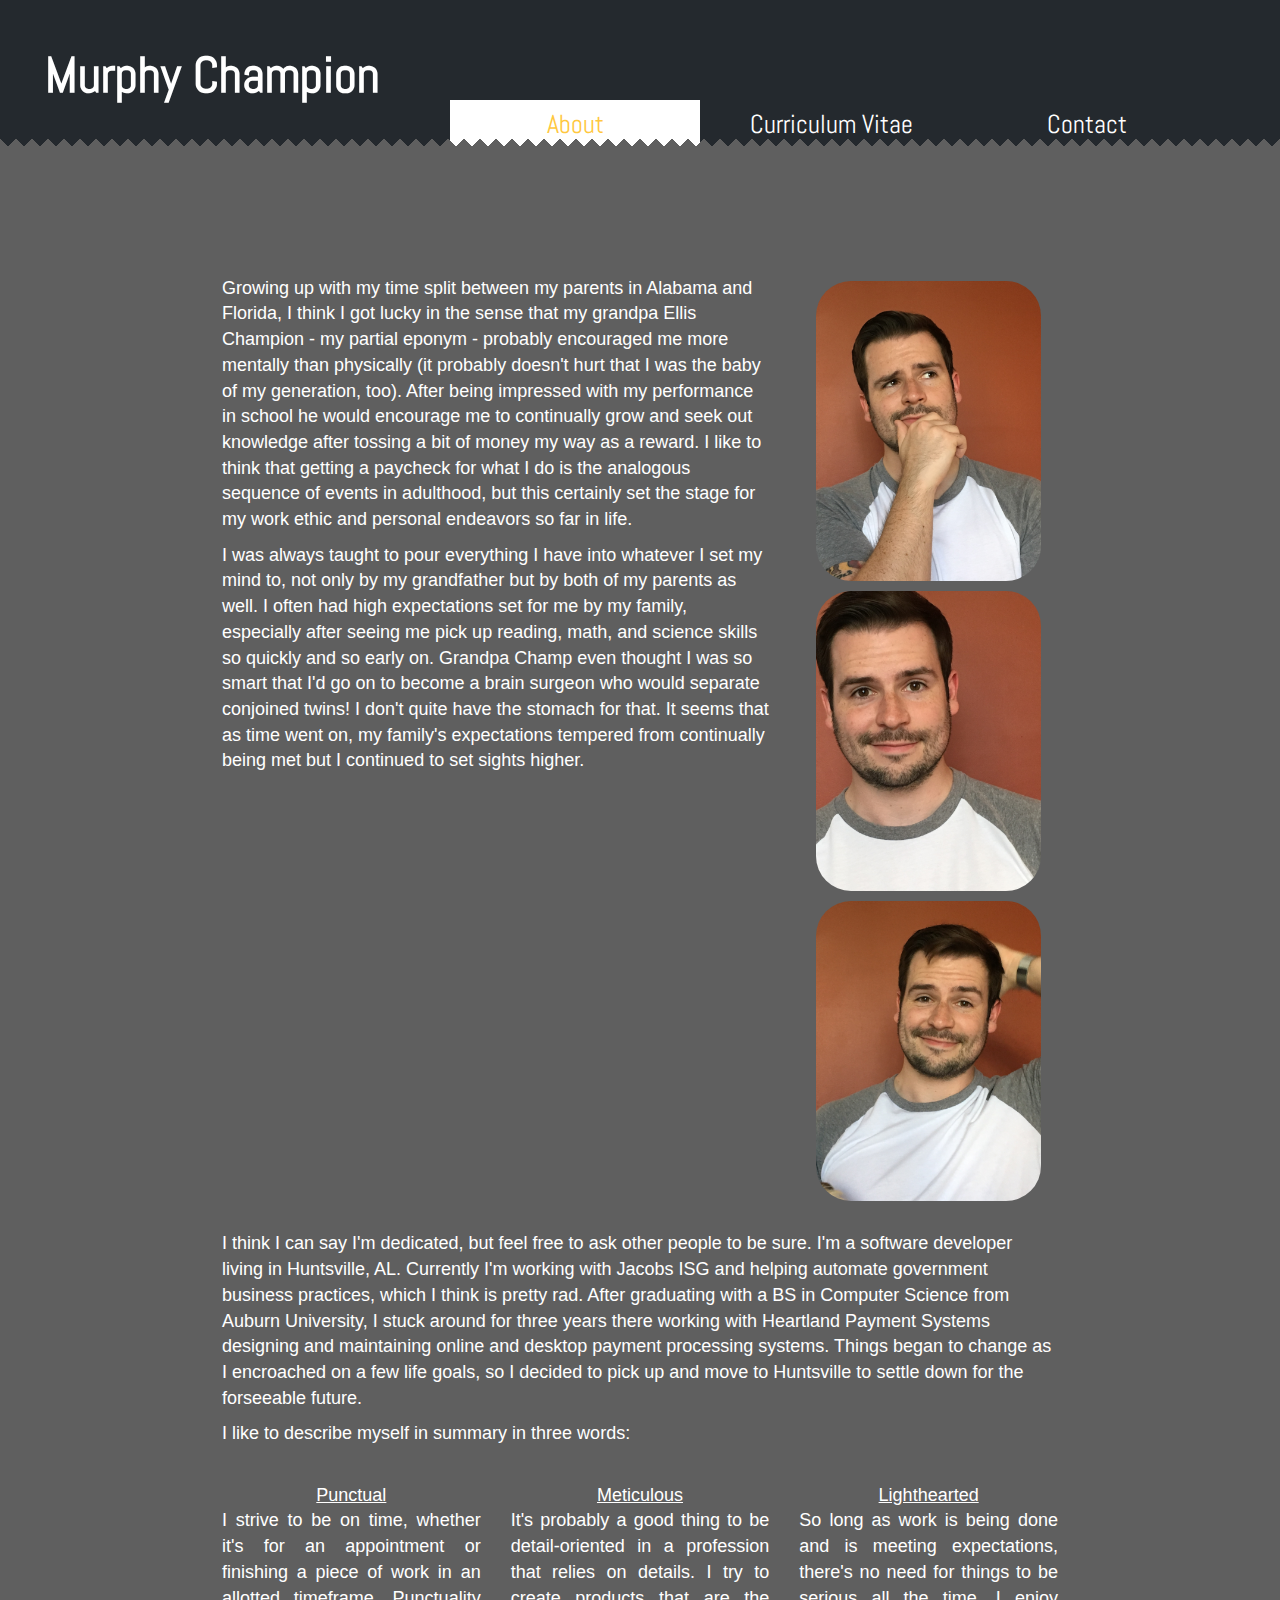
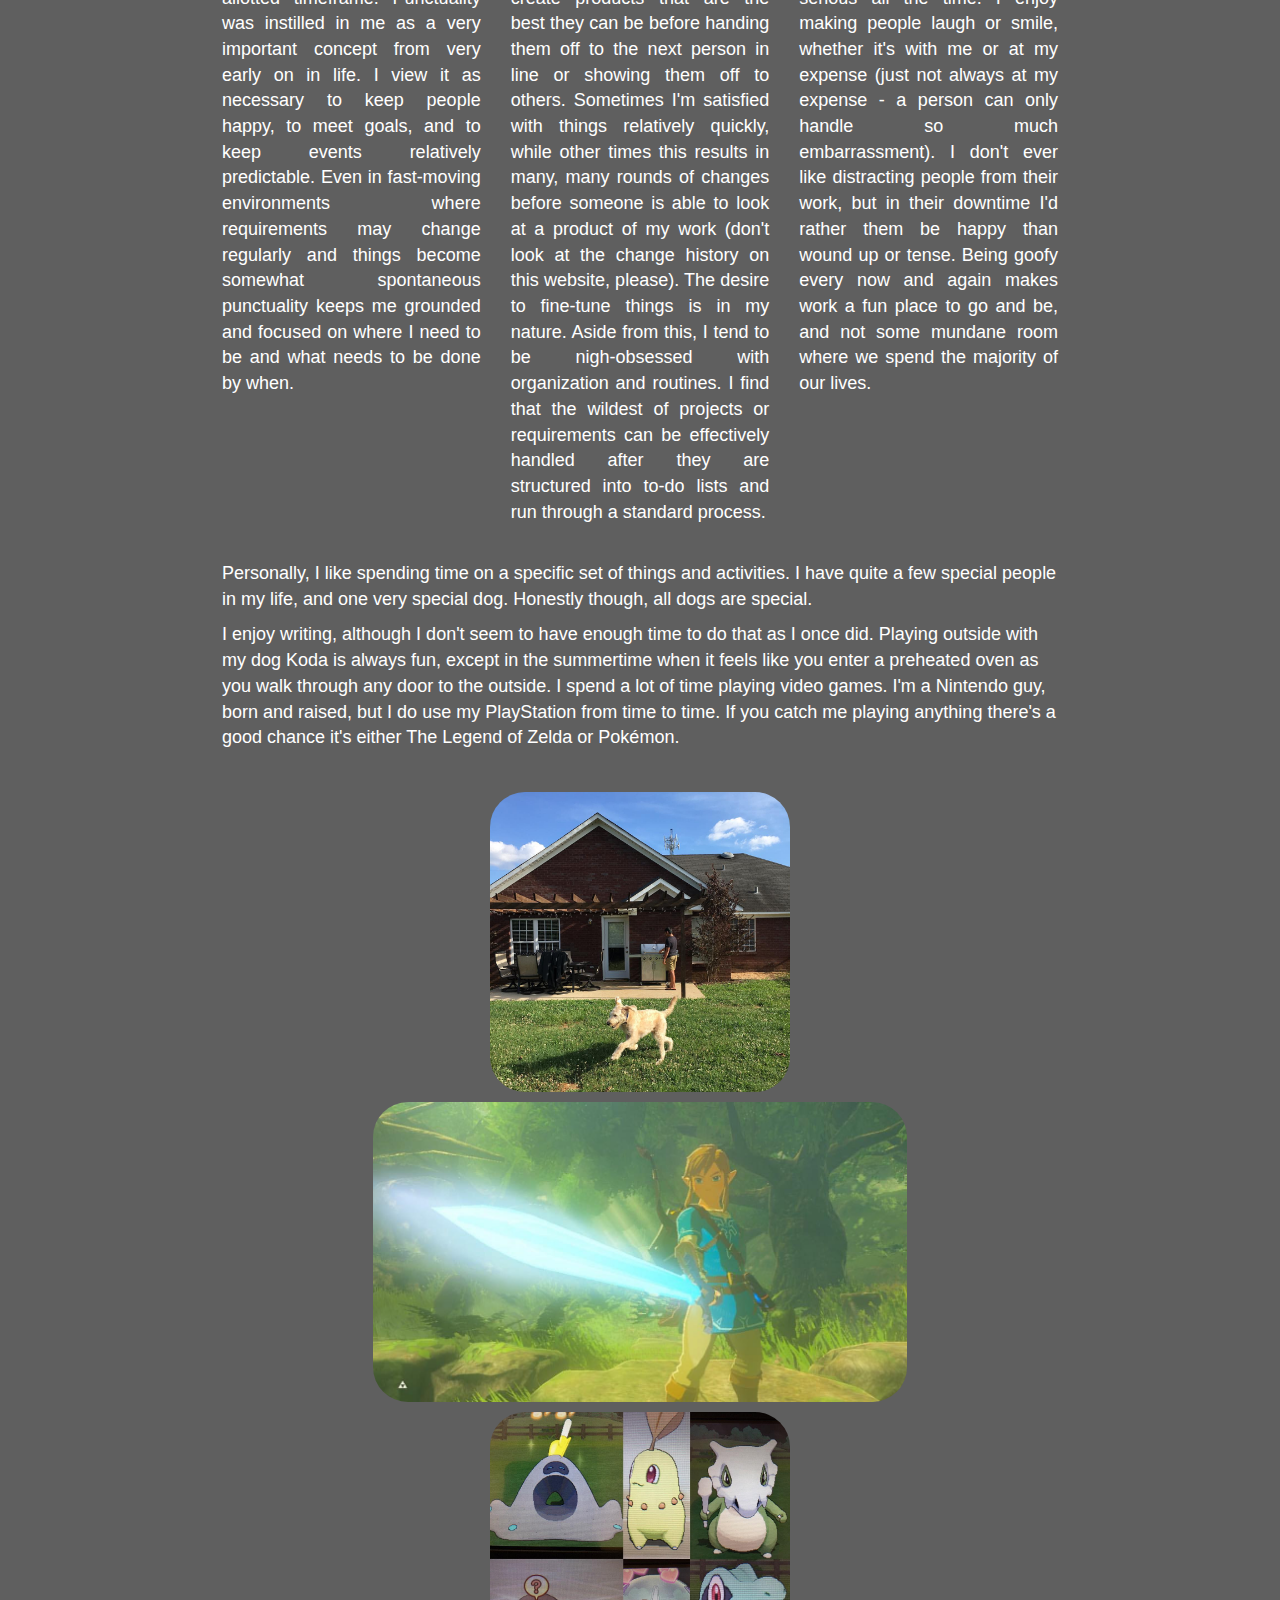
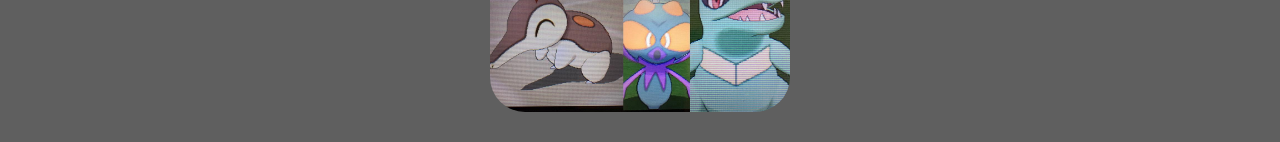
==== about.html @ 8316dc54 "Update about.html" ====
<!DOCTYPE HTML>
<html lang="en">
    <head>
        <title>About - Murphy Champion</title>
        <meta charset="utf-8">
        <meta name="viewport" content="width=device-width, initial-scale=1">
                
        <link rel="stylesheet" type="text/css" href="css/bootstrap.min.css" />
        <link href="https://fonts.googleapis.com/css?family=Abel" rel="stylesheet">
        <link rel="stylesheet" type="text/css" href="css/site.css" />
        <link rel="stylesheet" type="text/css" href="css/about.css" />
        
        <script src="scripts/external/jquery-3.2.1.min.js"></script>
        <script src="scripts/external/bootstrap.min.js"></script>
        <script src="scripts/site.js"></script>
        <script src="scripts/about.js"></script>
    </head>
    <body>        
        <div class="container-fluid">                        
            <header>                                
                <label class="name">Murphy Champion</label>                
                <div class="navMenu" id="navMenu">
                    <div id="about" class="tab">About</div>
                    <div id="cv" class="tab">Curriculum Vitae</div>
                    <div id="contact" class="tab">Contact</div>
                    <div class="icon tab" onclick="toggleNavMenu()">&#9776;</div>
                </div>                
            </header>
            <main>
                <content>
                    <div class="row">
                        <div class="col-md-8">
                            <p>Growing up with my time split between my parents in Alabama and Florida, I think I got lucky in the sense
                                that my grandpa Ellis Champion - my partial eponym - probably encouraged me more mentally than physically
                                (it probably doesn't hurt that I was the baby of my generation, too). After being impressed with my performance in school
                                he would encourage me to continually grow and seek out knowledge after tossing a bit of money my way as a reward. I like to think that getting a paycheck for what I do is the analogous sequence of events in adulthood, but this 
                                certainly set the stage for my work ethic and personal endeavors so far in life.</p>
                            
                            <p>I was always taught to pour everything I have into whatever I set my mind to, not only by my grandfather but
                                by both of my parents as well. I often had high expectations set for me by my family, especially after seeing
                                me pick up reading, math, and science skills so quickly and so early on. Grandpa Champ even thought I was so smart
                                that I'd go on to become a brain surgeon who would separate conjoined twins! I don't quite have the stomach for that.
                                It seems that as time went on, my family's expectations tempered from continually being met but I continued to set
                                sights higher.</p>
                        </div>
                        <div class="col-md-4" style="text-align:center;">                            
                            <img class="img" src="images/thoughtful.JPG">
                            <img class="img" src="images/self.JPG">
                            <img class="img" src="images/weird.JPG">
                        </div>
                    </div>
                    <br/>
                    <div class="row">                        
                        <div class="col-md-12">
                            <p>I think I can say I'm dedicated, but feel free to ask other people to be sure.
                                I'm a software developer living in Huntsville, AL. Currently I'm working with Jacobs ISG and helping
                                automate government business practices, which I think is pretty rad. After graduating with a BS in Computer Science
                                from Auburn University, I stuck around for three years there working with Heartland Payment Systems designing
                                and maintaining online and desktop payment processing systems. Things began to change as I encroached
                                on a few life goals, so I decided to pick up and move to Huntsville to settle down for the forseeable future.</p>
                        </div>                        
                        <br/>
                        <div class="col-md-12">
                            <p>I like to describe myself in summary in three words:</p>
                        </div>
                    </div>   
                    </br>
                    <div class="row centerRow">
                        <div class="col-md-4">
                            <u>Punctual</u>
                            <br/>
                            <p>I strive to be on time, whether it's for an appointment or finishing a piece of work in an allotted timeframe.
                                Punctuality was instilled in me as a very important concept from very early on in life. I view it as necessary 
                                to keep people happy, to meet goals, and to keep events relatively predictable. Even in fast-moving environments
                                where requirements may change regularly and things become somewhat spontaneous punctuality keeps me grounded and
                                focused on where I need to be and what needs to be done by when.</p>
                        </div>
                        <div class="col-md-4">
                            <u>Meticulous</u>
                            <br/>
                            <p>It's probably a good thing to be detail-oriented in a profession that relies on details. I try to create products
                                that are the best they can be before handing them off to the next person in line or showing them off to others. 
                                Sometimes I'm satisfied with things relatively quickly, while other times this results in many, many rounds of changes
                                before someone is able to look at a product of my work (don't look at the change history on this website, please). 
                                The desire to fine-tune things is in my nature. Aside from this, I tend to be nigh-obsessed with organization and routines.
                                I find that the wildest of projects or requirements can be effectively handled after they are structured into to-do lists
                                and run through a standard process.
                        </div>
                        <div class="col-md-4">
                            <u>Lighthearted</u>
                            <br/>
                            <p>So long as work is being done and is meeting expectations, there's no need for things to be serious all the time. I enjoy
                                making people laugh or smile, whether it's with me or at my expense (just not always at my expense - a person can only
                                handle so much embarrassment). I don't ever like distracting people from their work, but in their downtime I'd rather them
                                be happy than wound up or tense. Being goofy every now and again makes work a fun place to go and be, and not some mundane
                                room where we spend the majority of our lives.</p>
                        </div>
                    </div>
                    <br/>
                    <div class="row">
                        <div class="col-md-12">
                            <p>Personally, I like spending time on a specific set of things and activities. I have quite a few special people in
                                my life, and one very special dog. Honestly though, all dogs are special.</p>
                            <p>I enjoy writing, although I don't seem to have enough time to do that as I once did. Playing outside with my dog
                                Koda is always fun, except in the summertime when it feels like you enter a preheated oven as you walk through any
                                door to the outside. I spend a lot of time playing video games. I'm a Nintendo guy, born and raised, but I do use 
                                my PlayStation from time to time. If you catch me playing anything there's a good chance it's either The Legend of Zelda
                                or Pokémon.</p>
                        </div>
                    </div>
                    <br/>
                    <div class="row centerRow">
                        <div class="col-md-12">                            
                            <img class="img" src="images/home.jpg">
                            <img class="img" src="images/zelda.jpg">
                            <img class="img" src="images/pokemon.jpg">
                        </div>
                    </div>  
                </content>
            </main>
        </div>
    </body>
</html>
---- css/site.css ----
body {
    background-color: #5f5f5f !important;
    color: white !important;
    height: 100%;
    width: 100%;
}

.container {
    margin: none;
}

content { 
    margin: 0px 150px;
}

header {
    background-color: #24292e;
    color: white;
    font-family: 'Abel', sans-serif;
    height: 150px;
    left: 0;
    overflow: hidden;
    position: fixed;
    top: 0;
    width: 100%;
    z-index: 999;
    
    -webkit-transition: height 0.3s;
    -mox-transition: height 0.3s;
    -ms-transition: height 0.3s;
    -o-transition: height 0.3s;
    transition: height 0.3s;
}

header:after {
    background: linear-gradient(-45deg, #5f5f5f 8px, transparent 0), linear-gradient(45deg, #5f5f5f 8px, transparent 0);
    background-position: left-bottom;
    background-repeat: repeat-x;
    background-size: 16px 16px;
    bottom: 0px;
    content: " ";
    display: block;
    height: 16px;   
    left: 0px;
    position: absolute;
    width: 100%;
}

.headerContainer {
    width: 100%;   
}

header .name {    
    float: left;
    font-size: 50px;
    height: 100px;
    line-height: 100px;
    padding-left: 45px;
    padding-top: 25px;
    
    -webkit-transition: all 0.3s;
    -mox-transition: all 0.3s;
    -ms-transition: all 0.3s;
    -o-transition: all 0.3s;
    transition: all 0.3;
}

main {
    font-size: 18px;
    padding-top: 250px;
    width: 100%;
}

.name:hover {
    cursor: pointer;
}

.navMenu .tab.active {
    background-color: white;
    color: #ffc83f;
}

.navMenu {
    color: #ffffff;
    font-size: 26px;
    left: 450px;
    position: absolute;
    top: 100px;
    
    -webkit-transition: all 0.3s;
    -mox-transition: all 0.3s;
    -ms-transition: all 0.3s;
    -o-transition: all 0.3s;
    transition: all 0.3;
}

.navMenu .tab {
    color: #ffffff;
    display: inline-block;
    line-height: 50px;
    text-align: center;
    width: 250px;   
}

.navMenu .tab:hover {
    background-color: #ffc83f; 
    color: #ffffff;
    cursor: pointer;   
}

.navMenu .icon {
    color: #046DDA;
    display: none;
}

/* #region SMALLER STYLES */
/* styles applied to elements when the user scrolls past a certain point to shrink the header */
header.smaller {
    height: 100px;
}

header.smaller .name {
    font-size: 36px;
    height: 60px;
    line-height: 60px;
    padding-top: 15px;
}

header.smaller .navMenu {
    font-size: 16px;
    top: 50px;
}

/* #endregion SMALLER STYLES */

/* #region MEDIA QUERIES */
@media screen and (max-width: 1235px) {
    header {
        height: 105px;
        text-align: center;
    }
    
    header.responsive {
        height: 205px;
    }
    
    header .name {
        float: none;
        font-size: 26px;
        height: 50px;
        line-height: 50px;
        padding: 0;
    }
    
    main {
        font-size: 14px;
        padding-top: 100px;
    }
    
    .navMenu {        
        font-size: 16px;
        height: 50px;
        left: 0;     
        line-height: 50px;
        position: relative;
        top: 0;
        width: 100%;

        -webkit-transition: all 0.3s;
        -mox-transition: all 0.3s;
        -ms-transition: all 0.3s;
        -o-transition: all 0.3s;
        transition: all 0.3;
    }  
    
    .navMenu .tab:not(:first-child) {
        display: none;        
    }
    
    .navMenu .tab:not(.icon) {
        width: 100%;
    }
    
    .navMenu .icon {
        display: block !important;
        float: right;
        position: absolute;
        right: 0;
        top: 0;
        width: 50px;
    }
    
    /* #region MEDIA QUERIES SMALLER STYLES */    
    header.smaller {
        height: 105px;
    }
    
    header.smaller .name {
        float: none;
        font-size: 26px;
        height: 50px;
        line-height: 50px;
        padding: 0;
    }

    header.smaller .navMenu {
        font-size: 16px;
        height: 50px;
        left: 0;     
        line-height: 50px;
        position: relative;
        top: 0;
        width: 100%;
    }
    /* #endregion MEDIA QUERIES SMALLER STYLES */
}
/* #endregion MEDIA QUERIES */
---- css/about.css ----
.centerRow {
    text-align: center;   
}

.centerRow p {
    text-align: justify;   
}

.img {
    border-radius: 35px;
    height: 300px;
    margin: 5px;
}

.row {
    margin: 0 15vw;
}

.selfieRow {
    margin: 0;    
}

@media only screen 
    and (min-device-width: 375px)
    and (max-device-width: 667px)
    and (-webkit-min-device-pixel-ratio: 2),
@media only screen 
  and (min-device-width: 320px) 
  and (max-device-width: 568px)
  and (-webkit-min-device-pixel-ratio: 2),
@media only screen 
  and (min-device-width: 414px) 
  and (max-device-width: 736px) 
  and (-webkit-min-device-pixel-ratio: 3),
@media screen 
  and (device-width: 360px) 
  and (device-height: 640px) 
  and (-webkit-device-pixel-ratio: 3),
@media screen 
  and (device-width: 360px) 
  and (device-height: 640px) 
  and (-webkit-device-pixel-ratio: 3) {
 
  .img {
      border-radius: 15px;
      height: 90px;
      margin: 5px;
  }
      
  .row {
      margin: 0 5vw;
  }
}
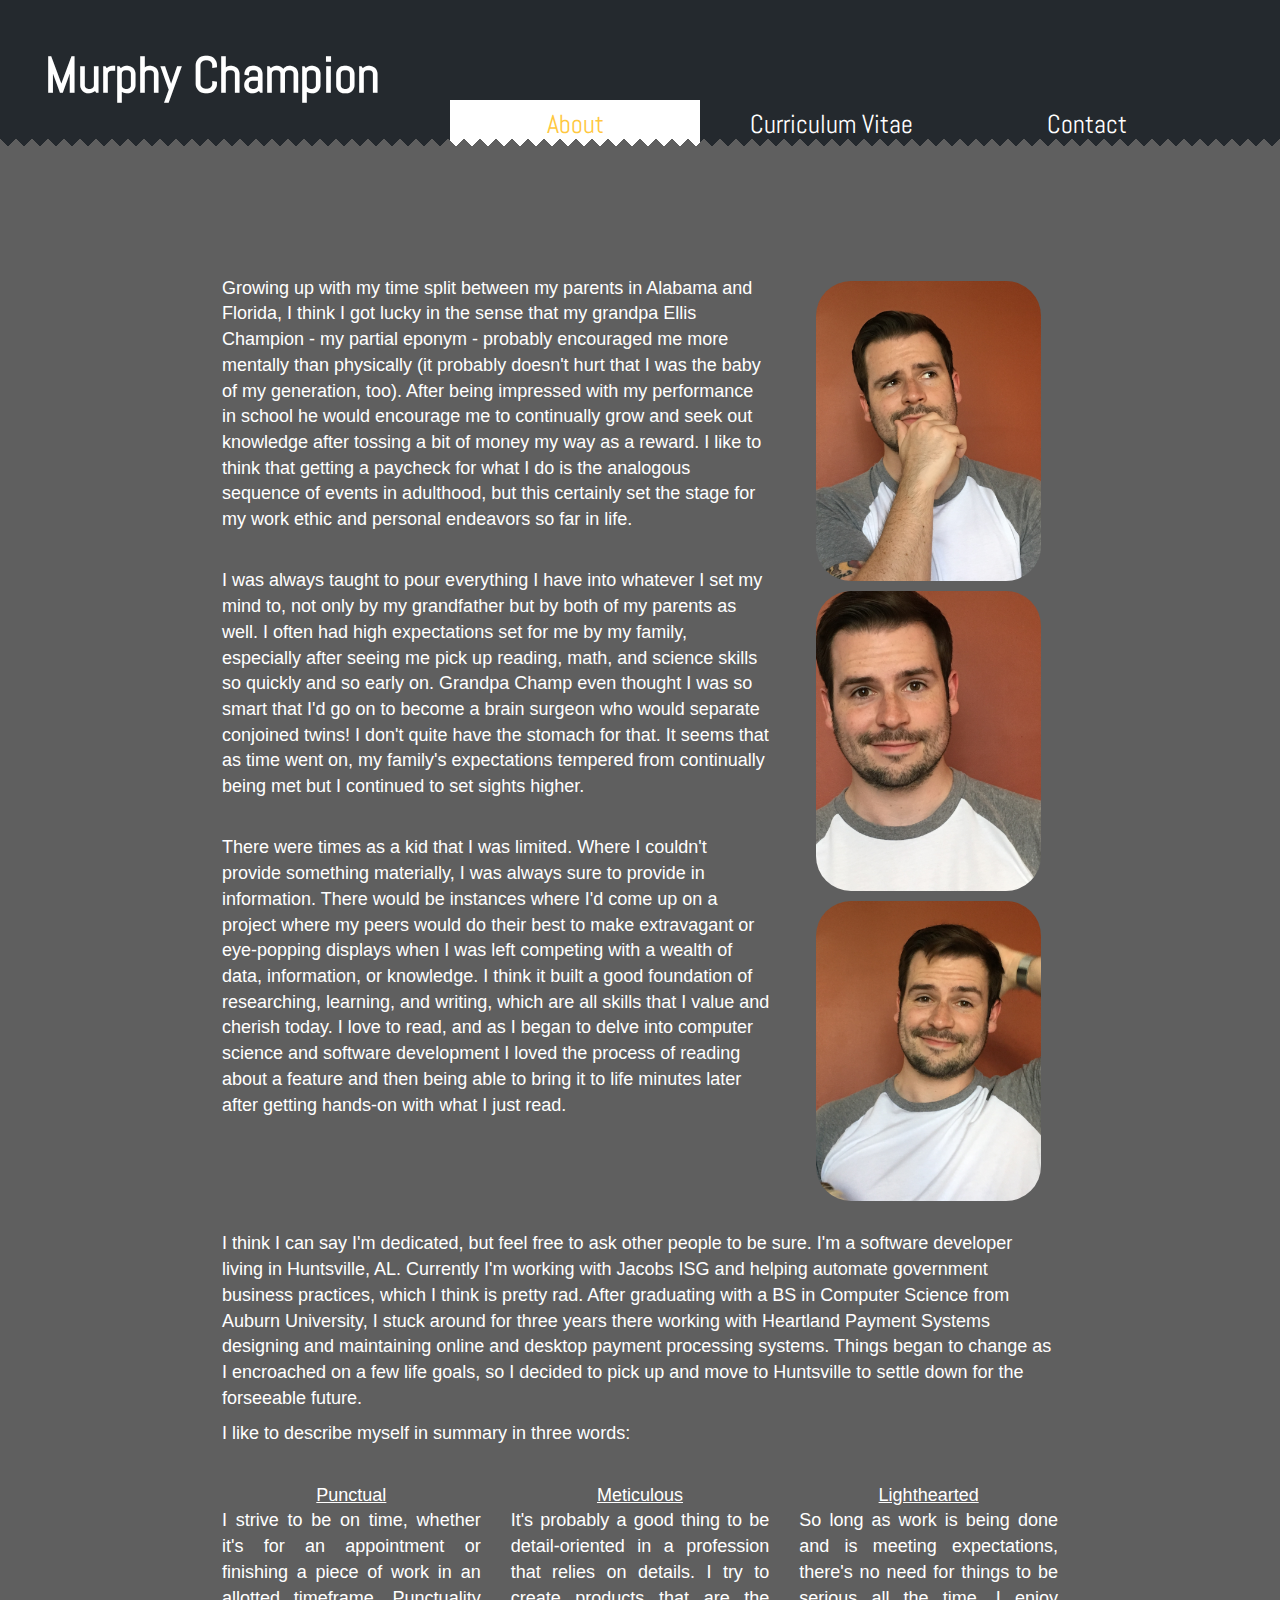
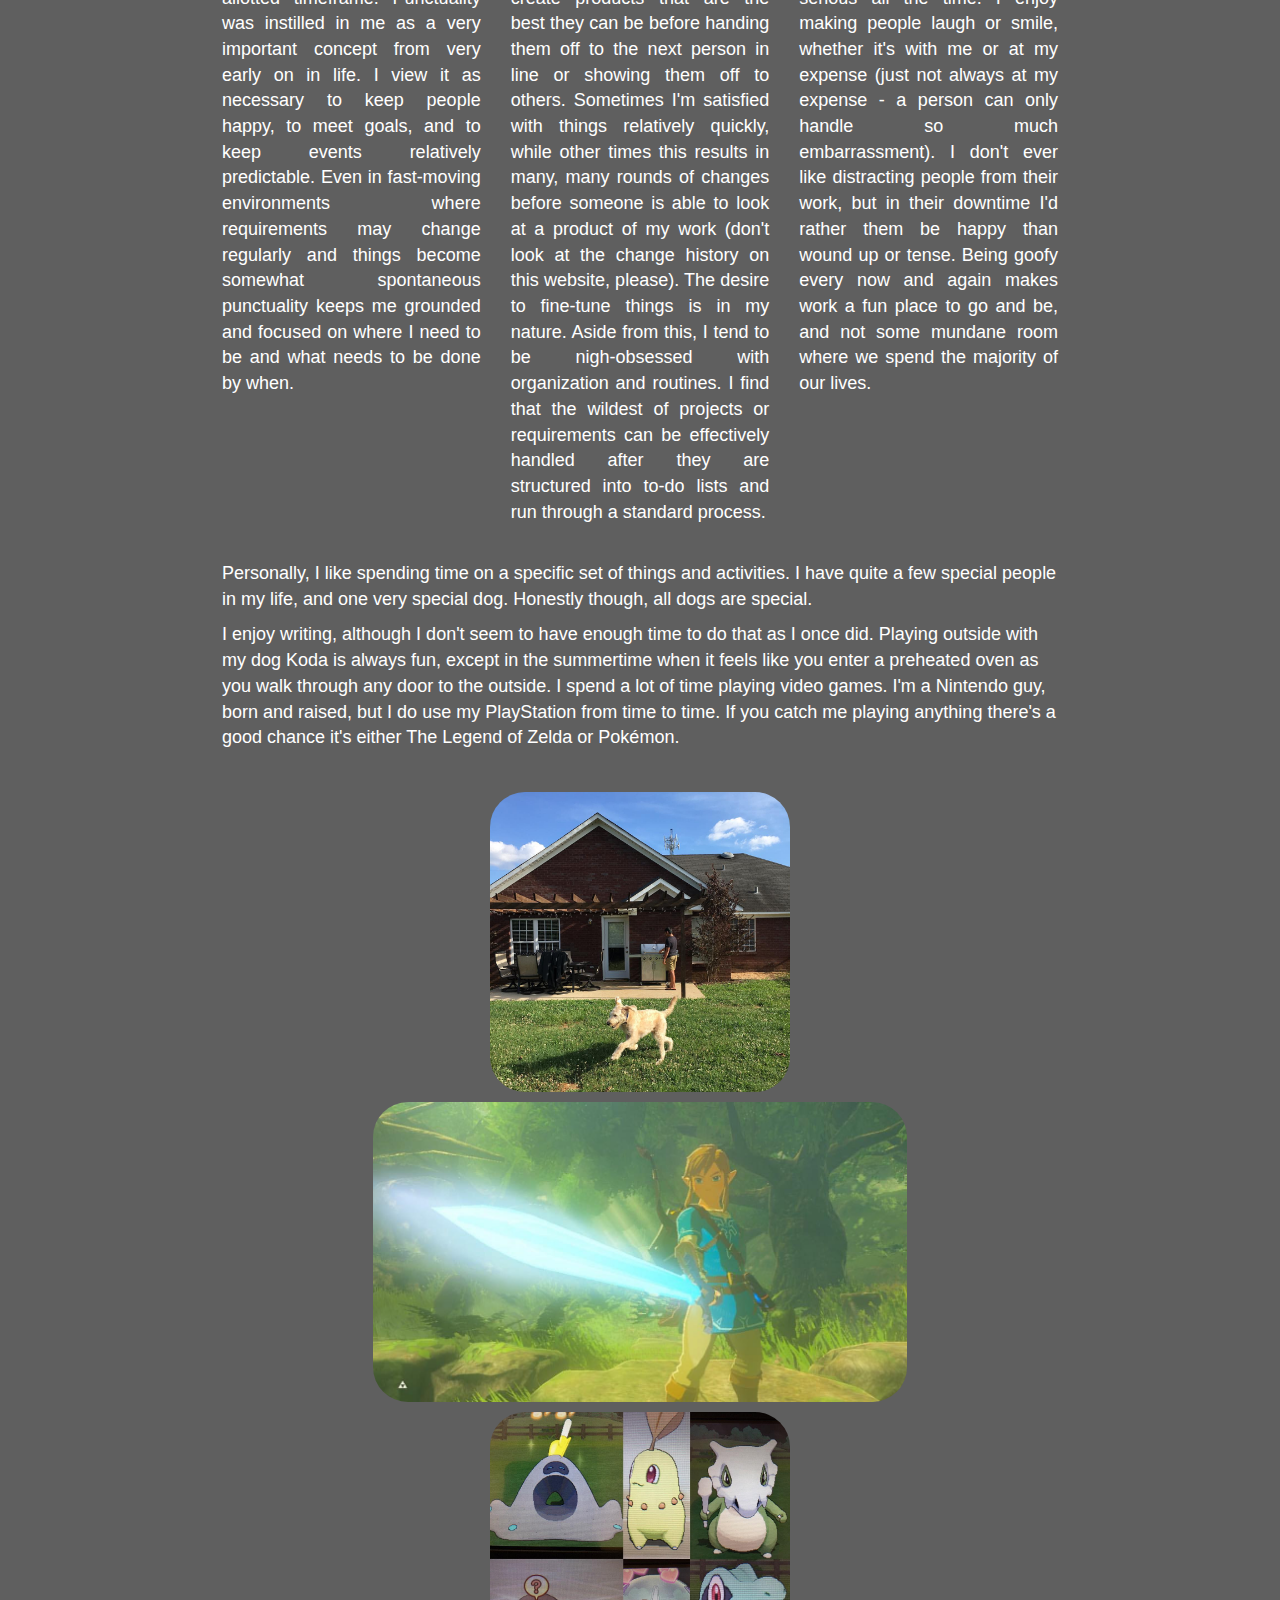
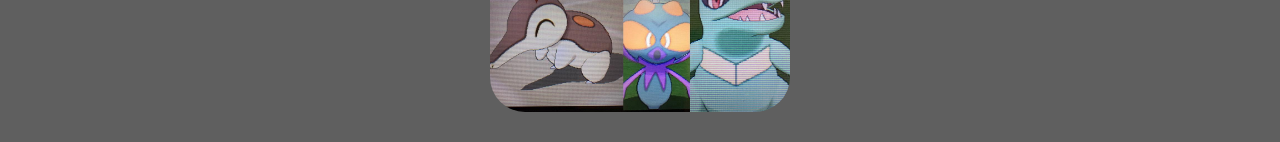
==== commit ea2a52fb: "Update about.html" ====
--- a/about.html
+++ b/about.html
@@ -35,13 +35,20 @@
                                 (it probably doesn't hurt that I was the baby of my generation, too). After being impressed with my performance in school
                                 he would encourage me to continually grow and seek out knowledge after tossing a bit of money my way as a reward. I like to think that getting a paycheck for what I do is the analogous sequence of events in adulthood, but this 
                                 certainly set the stage for my work ethic and personal endeavors so far in life.</p>
-                            
+                            <br/>
                             <p>I was always taught to pour everything I have into whatever I set my mind to, not only by my grandfather but
                                 by both of my parents as well. I often had high expectations set for me by my family, especially after seeing
                                 me pick up reading, math, and science skills so quickly and so early on. Grandpa Champ even thought I was so smart
                                 that I'd go on to become a brain surgeon who would separate conjoined twins! I don't quite have the stomach for that.
                                 It seems that as time went on, my family's expectations tempered from continually being met but I continued to set
                                 sights higher.</p>
+                            <br/>
+                            <p>There were times as a kid that I was limited. Where I couldn't provide something materially, I was always sure to 
+                                provide in information. There would be instances where I'd come up on a project where my peers would do their best
+                                to make extravagant or eye-popping displays when I was left competing with a wealth of data, information, or knowledge.
+                                I think it built a good foundation of researching, learning, and writing, which are all skills that I value and cherish today.
+                                I love to read, and as I began to delve into computer science and software development I loved the process of reading about a
+                                feature and then being able to bring it to life minutes later after getting hands-on with what I just read.</p>
                         </div>
                         <div class="col-md-4" style="text-align:center;">                            
                             <img class="img" src="images/thoughtful.JPG">
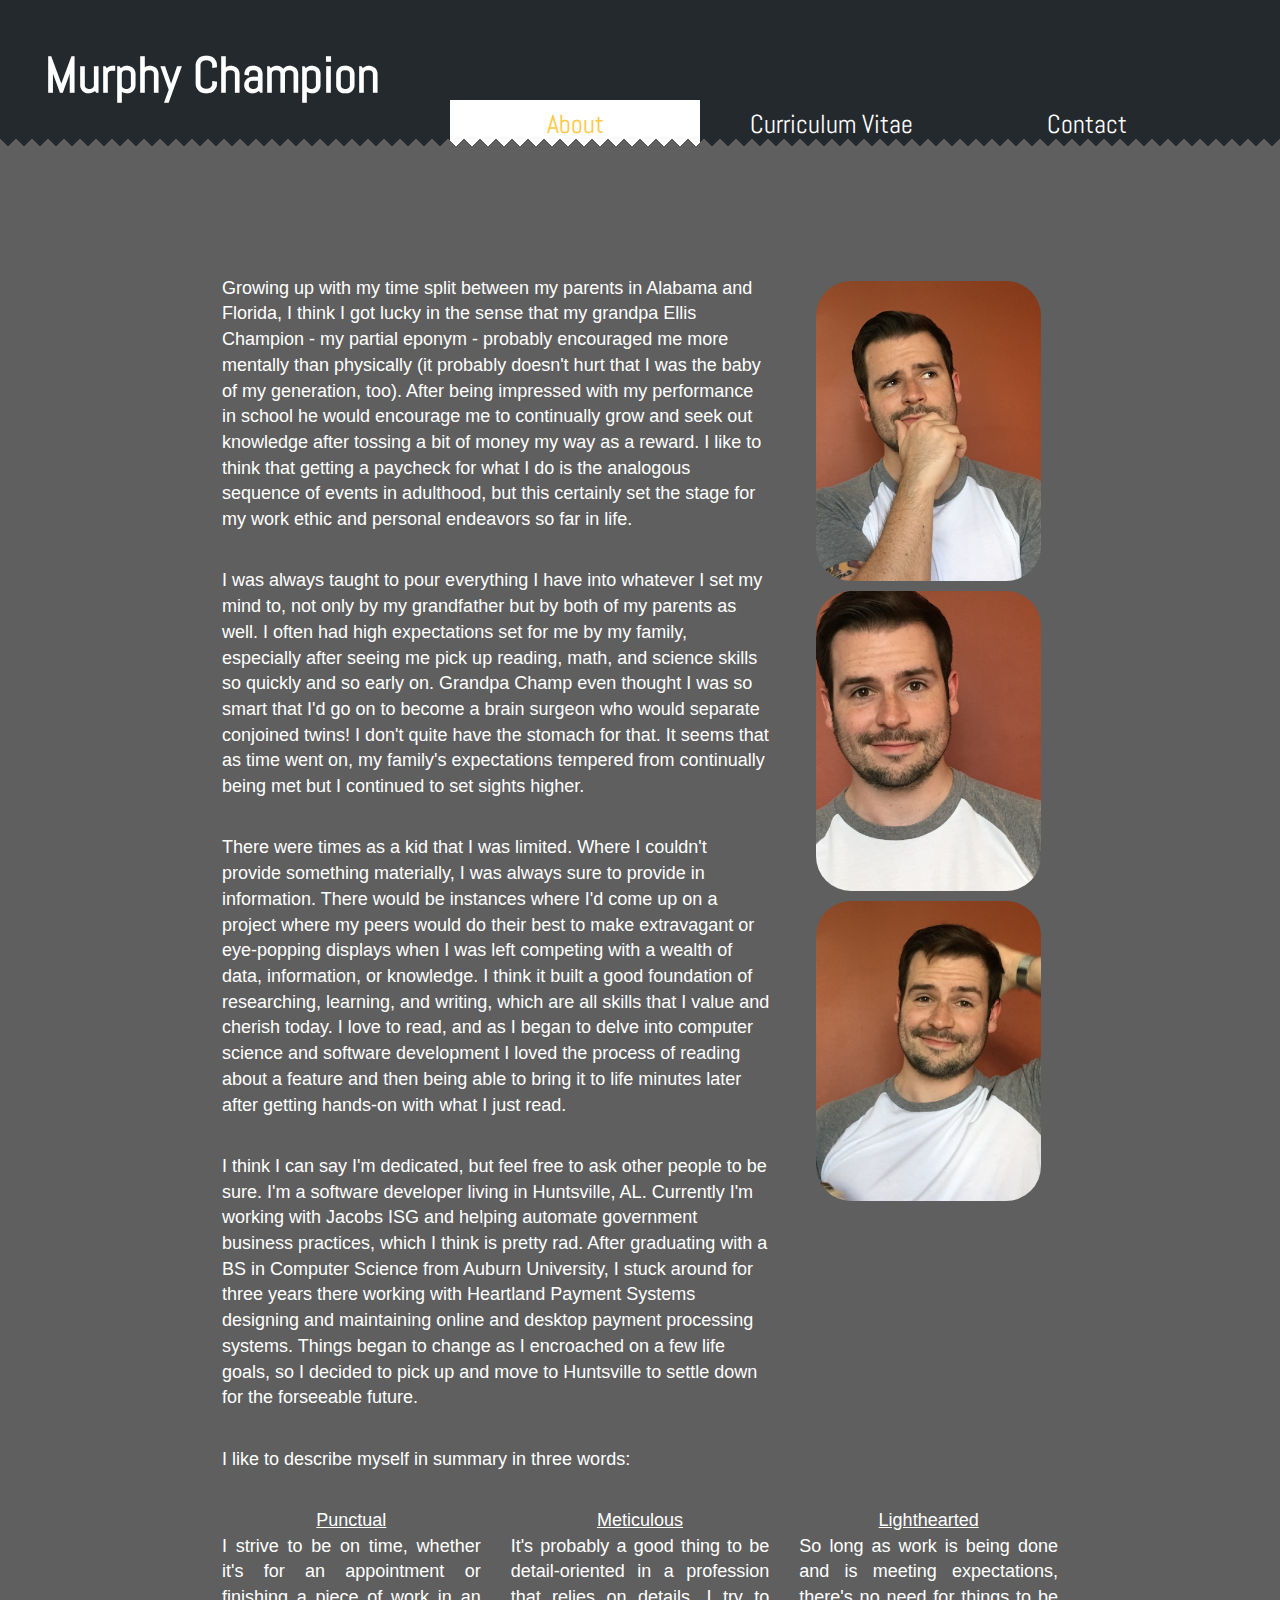
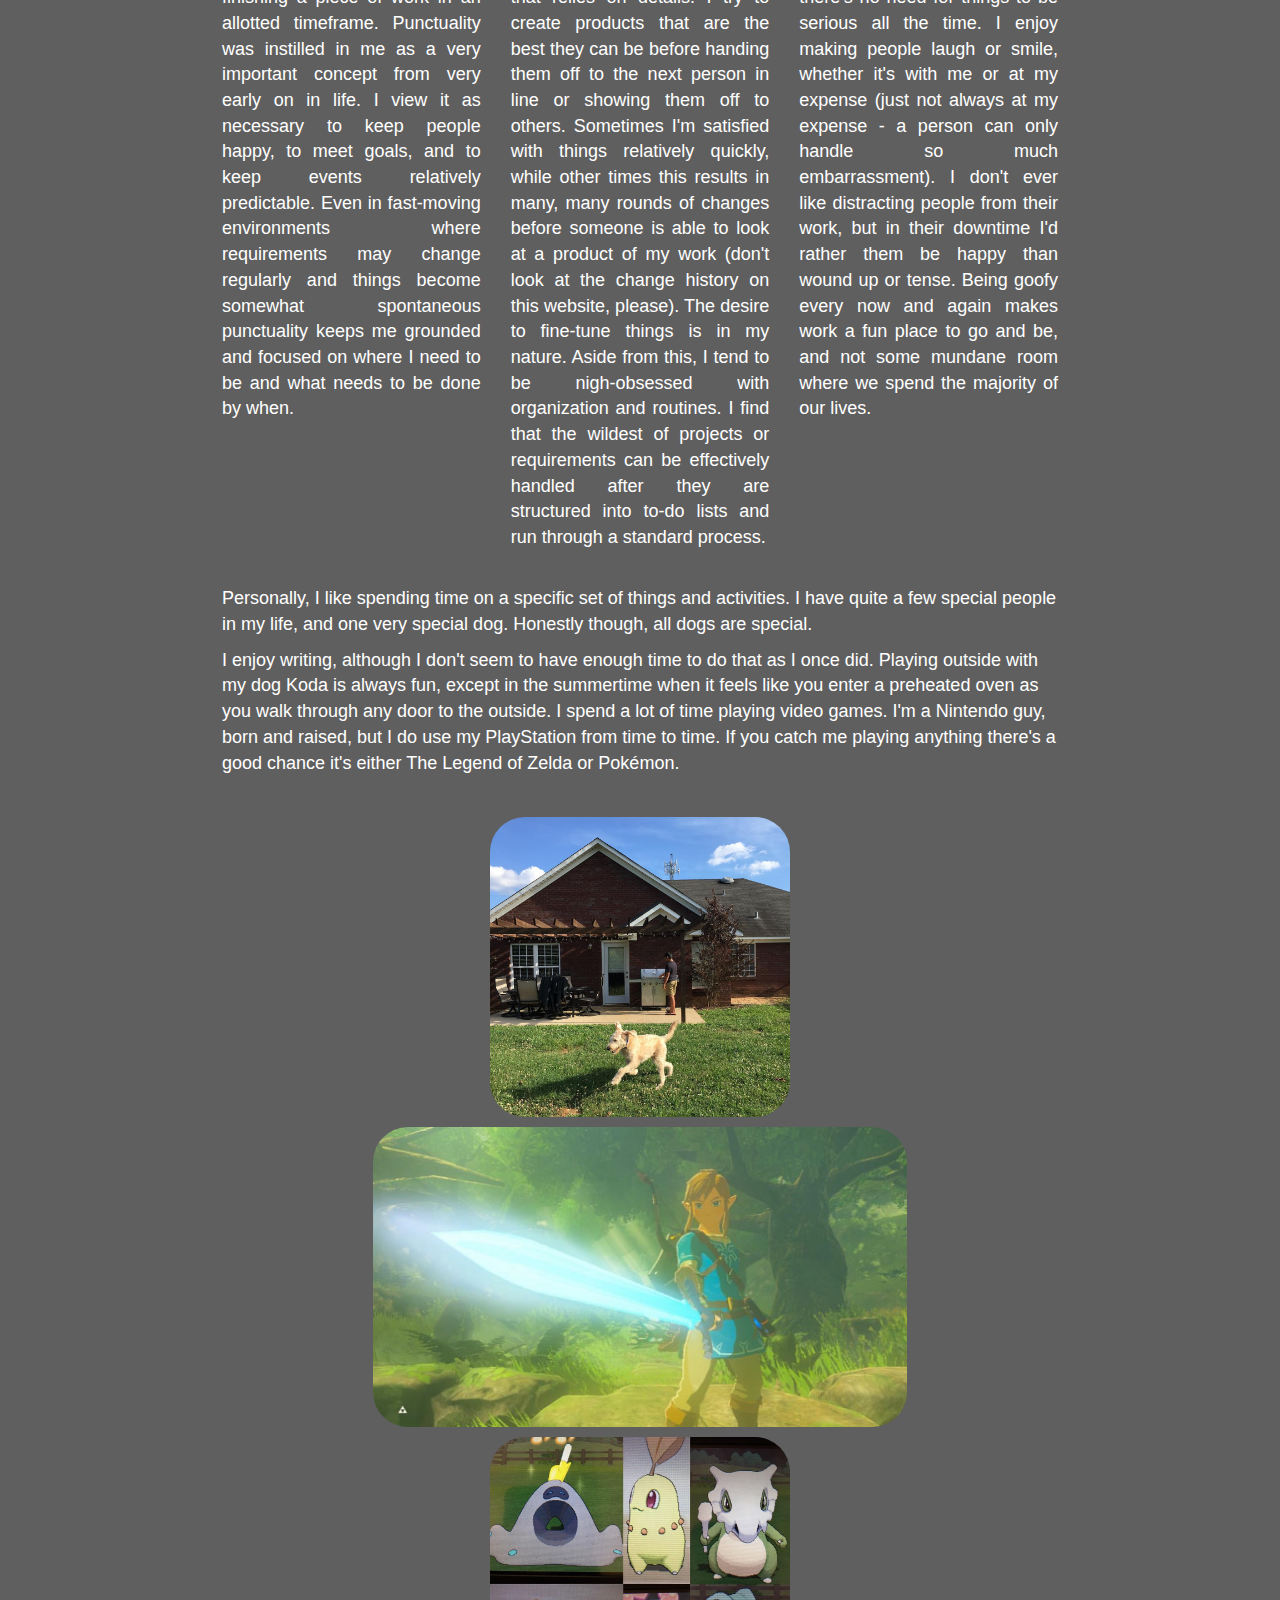
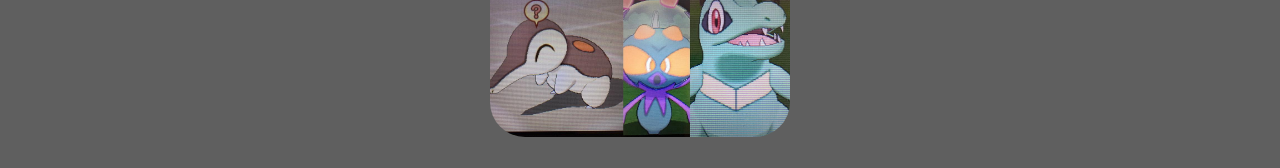
==== commit f5c91e27: "Update about.html" ====
--- a/about.html
+++ b/about.html
@@ -49,6 +49,13 @@
                                 I think it built a good foundation of researching, learning, and writing, which are all skills that I value and cherish today.
                                 I love to read, and as I began to delve into computer science and software development I loved the process of reading about a
                                 feature and then being able to bring it to life minutes later after getting hands-on with what I just read.</p>
+                            <br/>
+                            <p>I think I can say I'm dedicated, but feel free to ask other people to be sure.
+                                I'm a software developer living in Huntsville, AL. Currently I'm working with Jacobs ISG and helping
+                                automate government business practices, which I think is pretty rad. After graduating with a BS in Computer Science
+                                from Auburn University, I stuck around for three years there working with Heartland Payment Systems designing
+                                and maintaining online and desktop payment processing systems. Things began to change as I encroached
+                                on a few life goals, so I decided to pick up and move to Huntsville to settle down for the forseeable future.</p>
                         </div>
                         <div class="col-md-4" style="text-align:center;">                            
                             <img class="img" src="images/thoughtful.JPG">
@@ -57,16 +64,7 @@
                         </div>
                     </div>
                     <br/>
-                    <div class="row">                        
-                        <div class="col-md-12">
-                            <p>I think I can say I'm dedicated, but feel free to ask other people to be sure.
-                                I'm a software developer living in Huntsville, AL. Currently I'm working with Jacobs ISG and helping
-                                automate government business practices, which I think is pretty rad. After graduating with a BS in Computer Science
-                                from Auburn University, I stuck around for three years there working with Heartland Payment Systems designing
-                                and maintaining online and desktop payment processing systems. Things began to change as I encroached
-                                on a few life goals, so I decided to pick up and move to Huntsville to settle down for the forseeable future.</p>
-                        </div>                        
-                        <br/>
+                    <div class="row">                                                
                         <div class="col-md-12">
                             <p>I like to describe myself in summary in three words:</p>
                         </div>
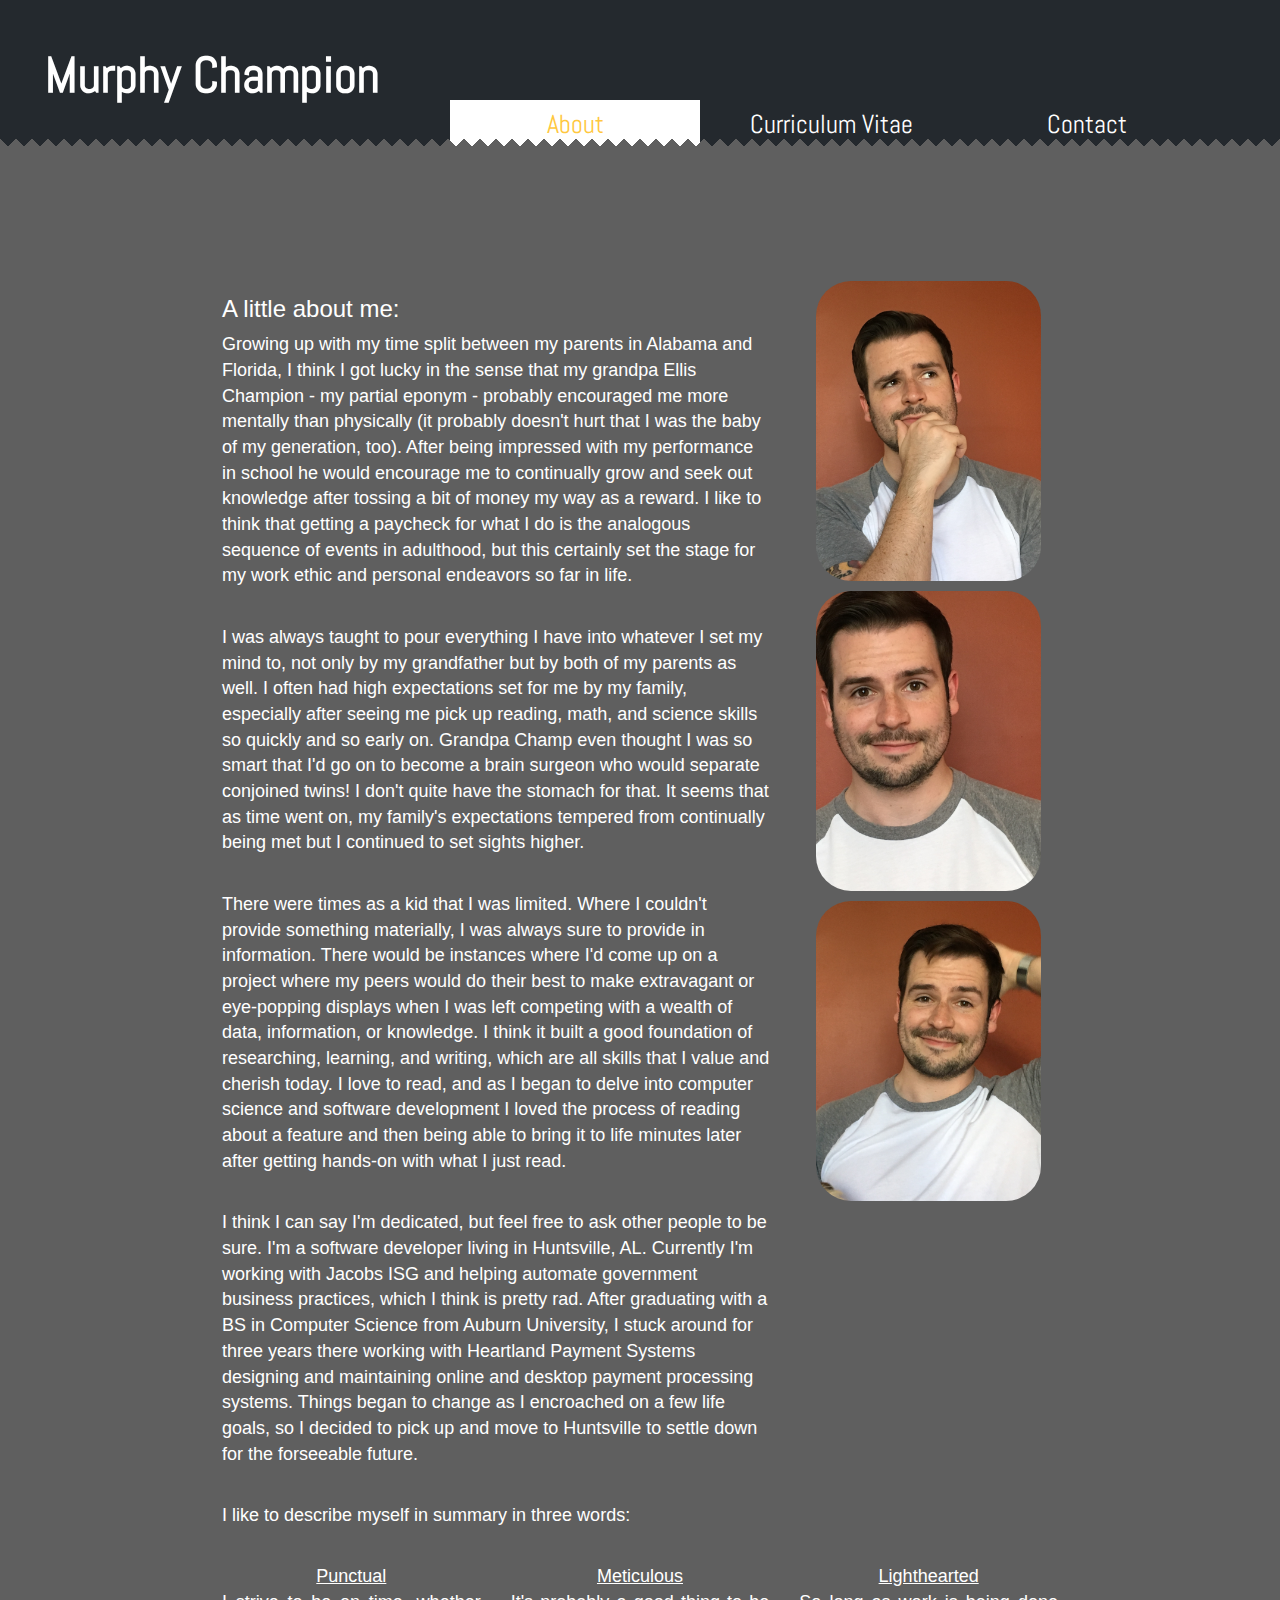
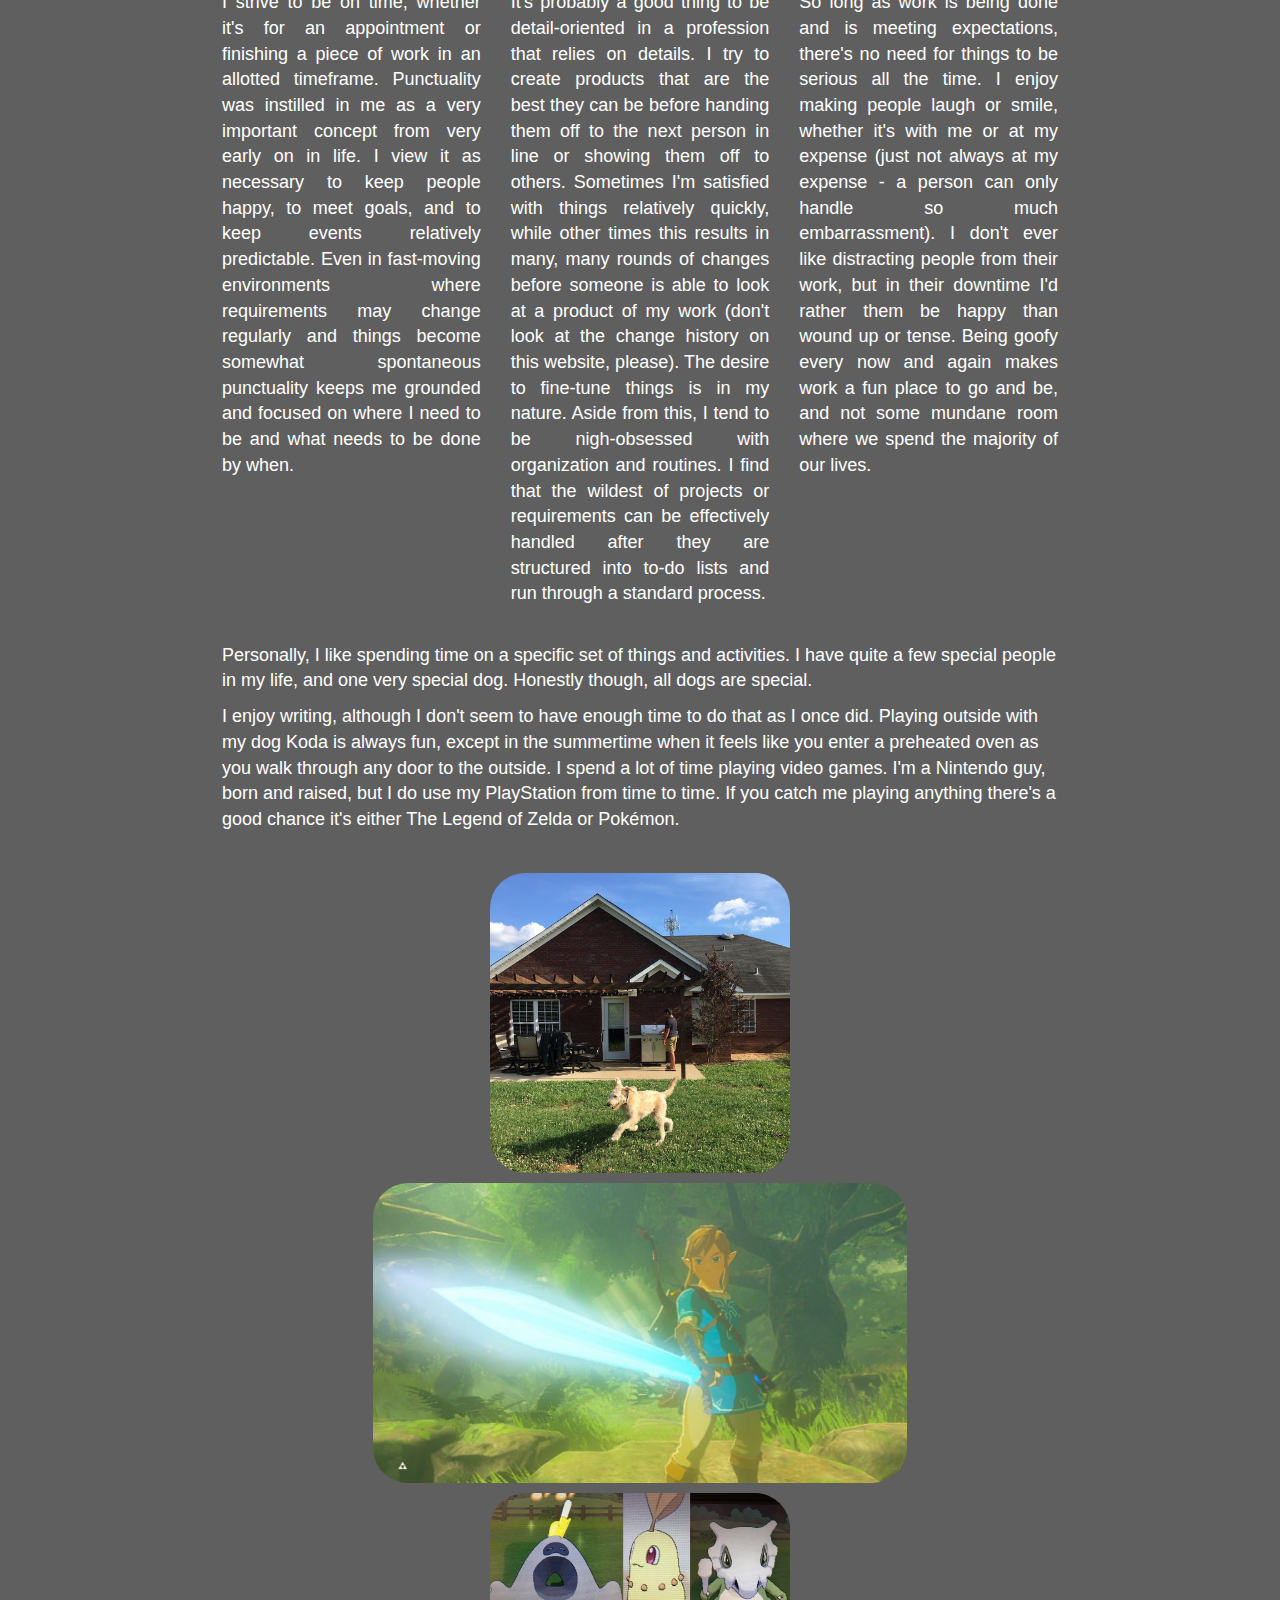
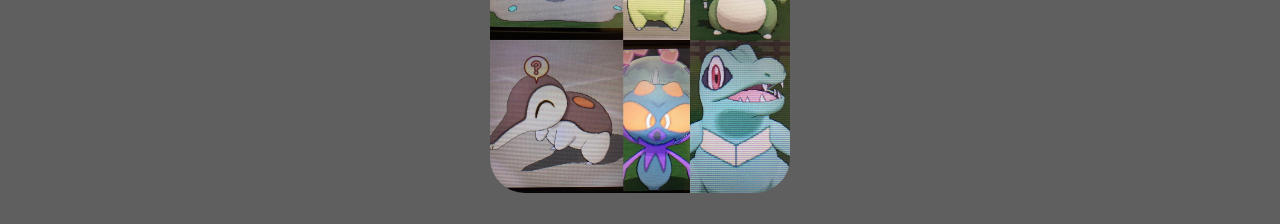
==== commit 16f6a605: "Update about.html" ====
--- a/about.html
+++ b/about.html
@@ -30,6 +30,7 @@
                 <content>
                     <div class="row">
                         <div class="col-md-8">
+                            <h3>A little about me:</h3>
                             <p>Growing up with my time split between my parents in Alabama and Florida, I think I got lucky in the sense
                                 that my grandpa Ellis Champion - my partial eponym - probably encouraged me more mentally than physically
                                 (it probably doesn't hurt that I was the baby of my generation, too). After being impressed with my performance in school
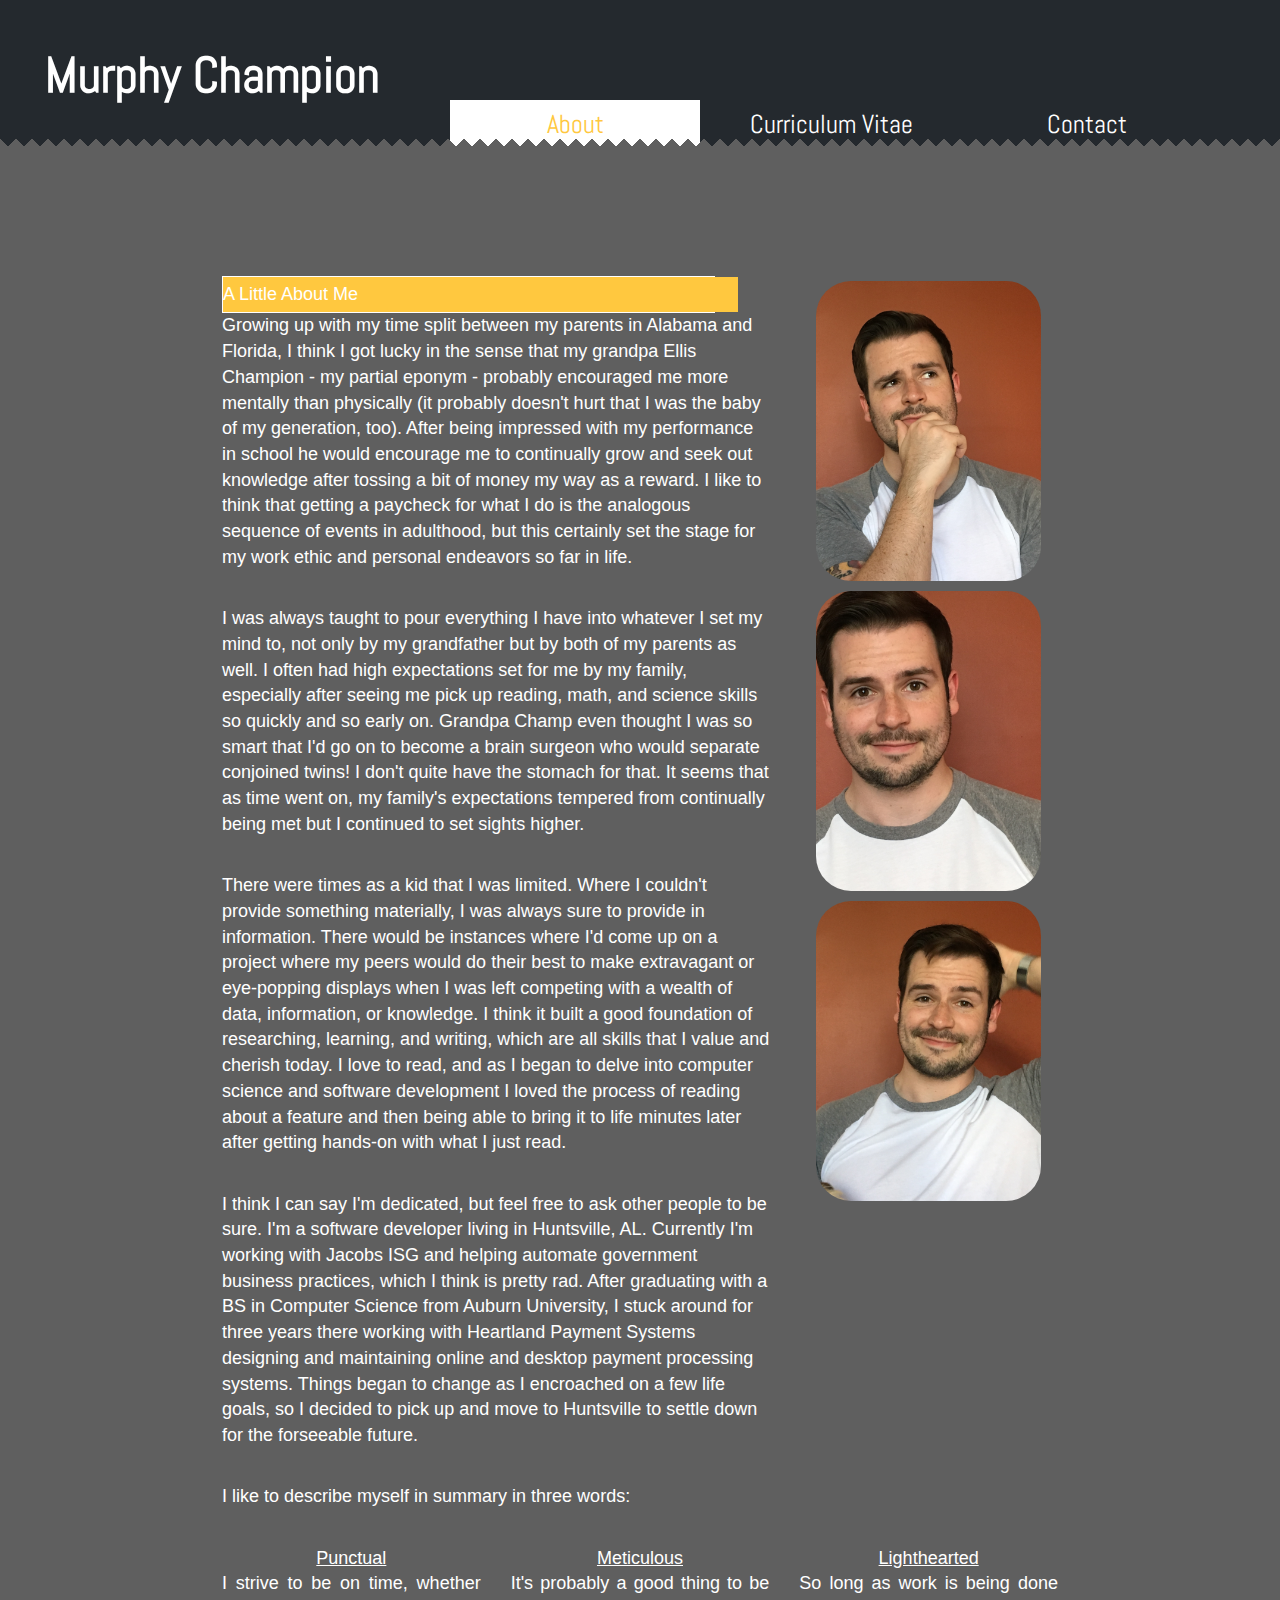
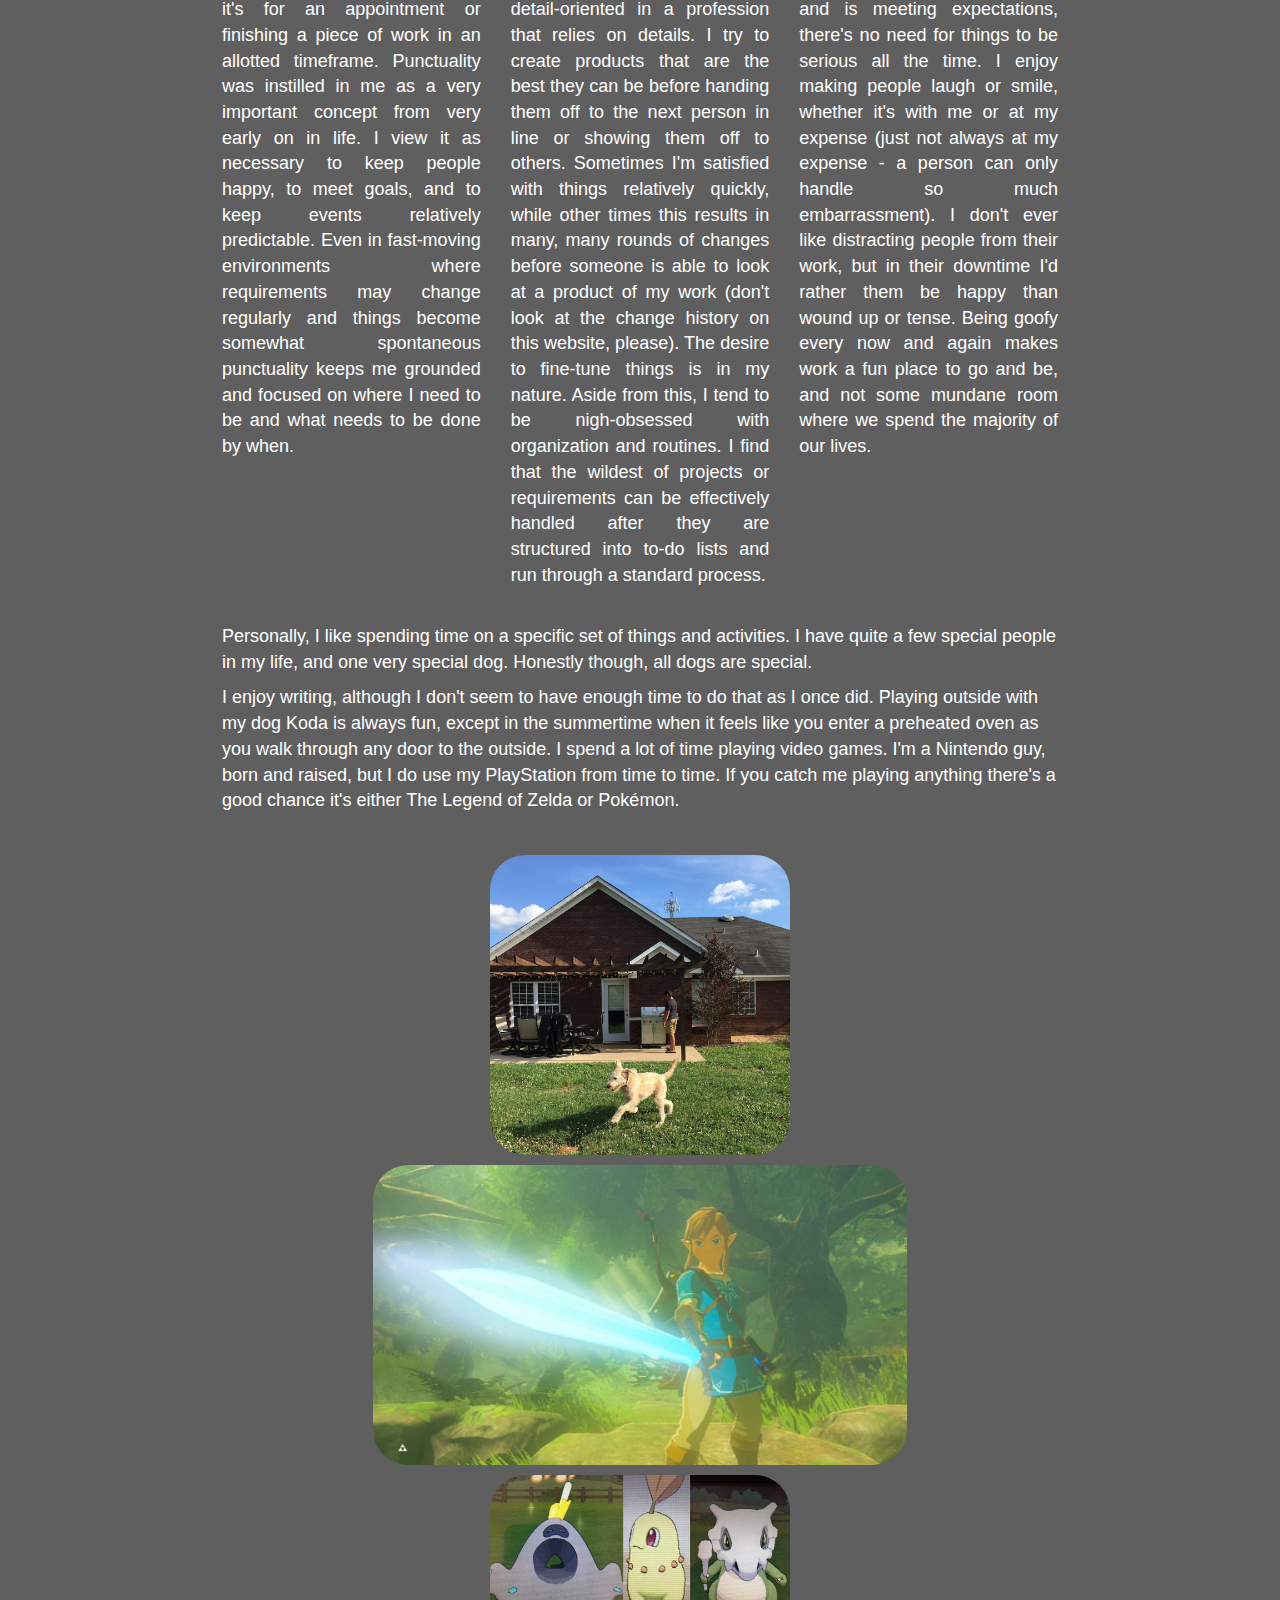
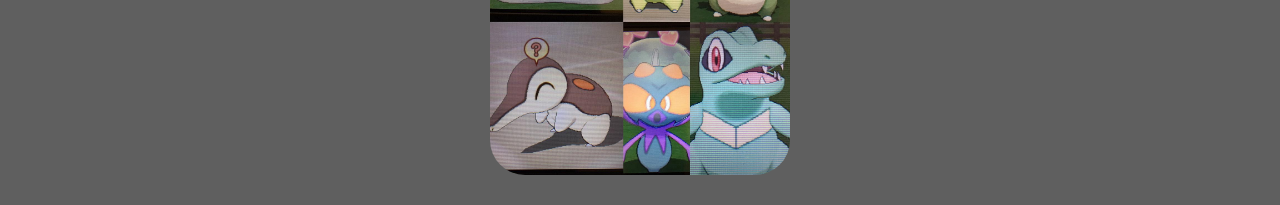
==== commit 7ac30a36: "Update about.html" ====
--- a/about.html
+++ b/about.html
@@ -30,7 +30,9 @@
                 <content>
                     <div class="row">
                         <div class="col-md-8">
-                            <h3>A little about me:</h3>
+                            <div class="pageTitle">
+                                <div>A Little About Me</div>
+                            </div>
                             <p>Growing up with my time split between my parents in Alabama and Florida, I think I got lucky in the sense
                                 that my grandpa Ellis Champion - my partial eponym - probably encouraged me more mentally than physically
                                 (it probably doesn't hurt that I was the baby of my generation, too). After being impressed with my performance in school
--- a/css/site.css
+++ b/css/site.css
@@ -109,7 +109,7 @@
 }
 
 .navMenu .icon {
-    color: #046DDA;
+    color: #ffffff;
     display: none;
 }
 
--- a/css/about.css
+++ b/css/about.css
@@ -10,6 +10,17 @@
     border-radius: 35px;
     height: 300px;
     margin: 5px;
+}
+
+.pageTitle {
+    border: 1px solid #ffffff;
+    width: 90%;
+}
+
+.pageTitle div {
+    background-color: #ffc83f;
+    padding: 5px 0px;
+    width: 105%;
 }
 
 .row {
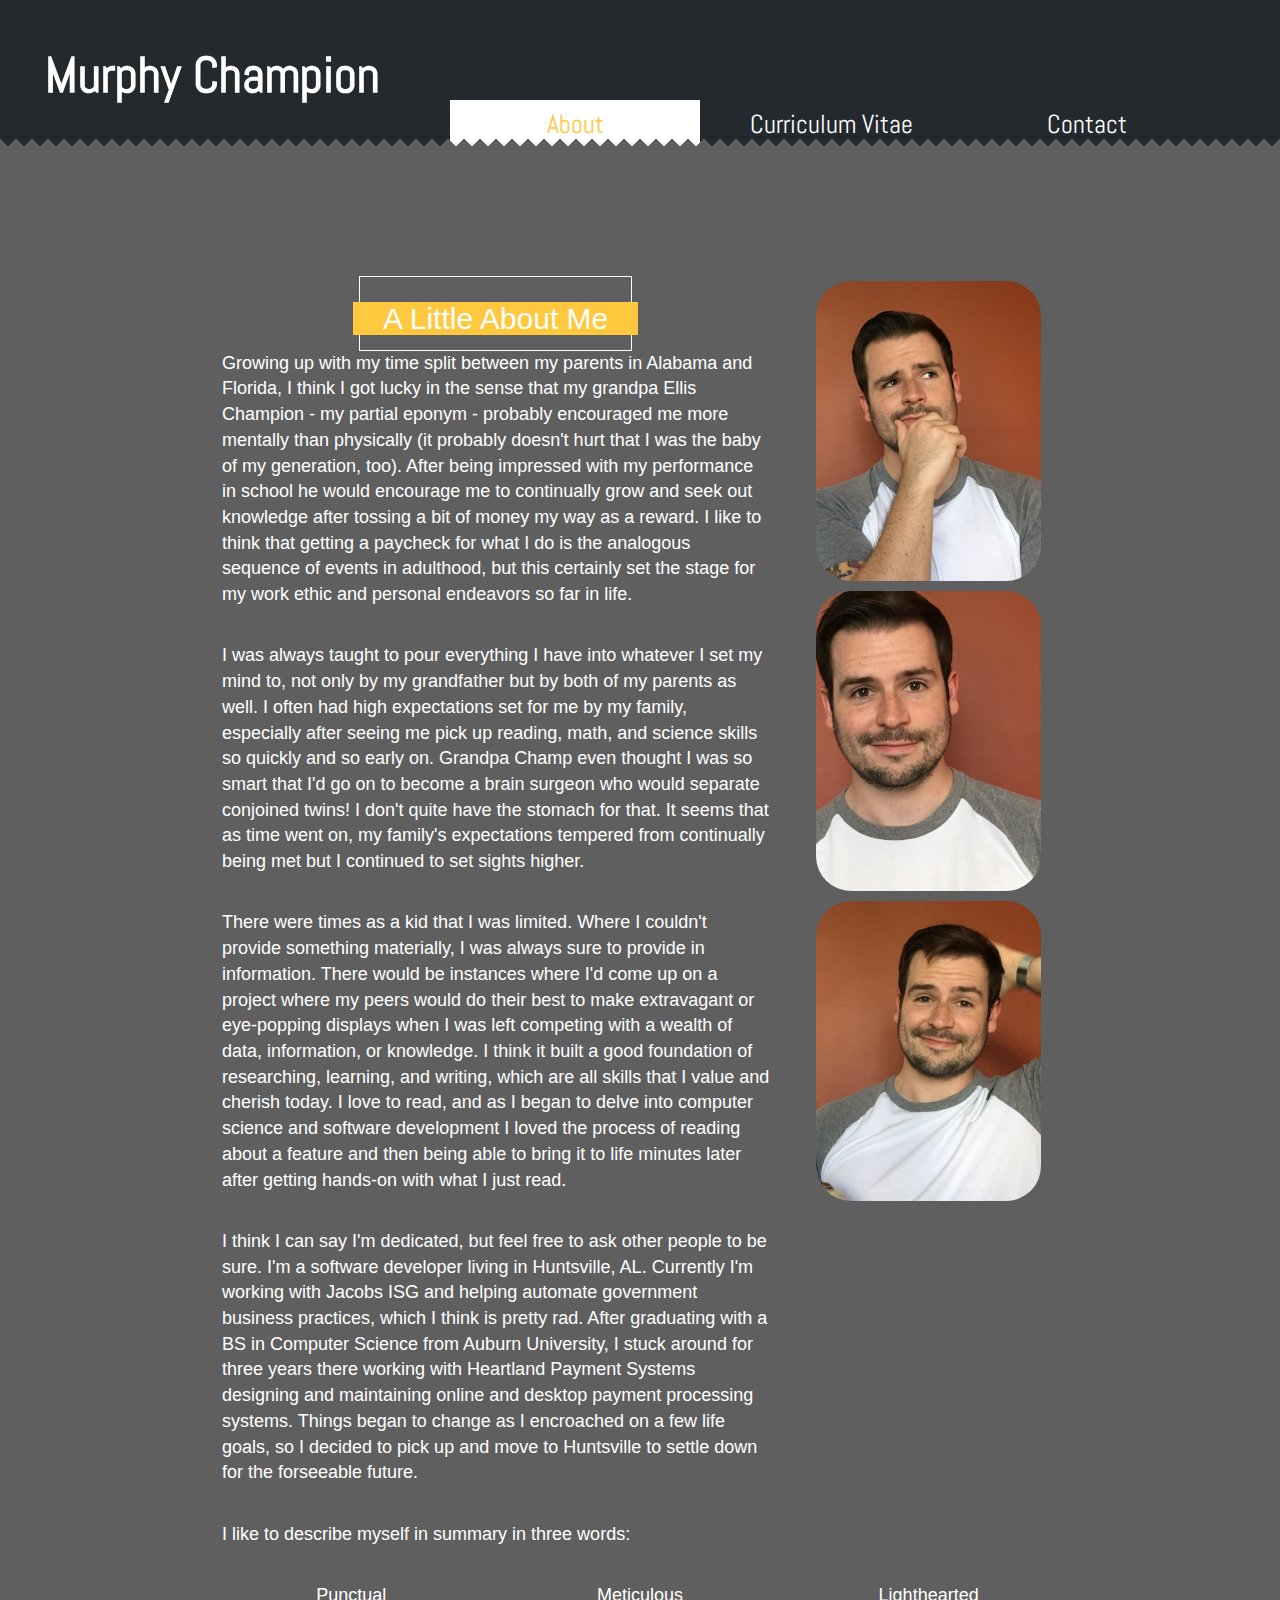
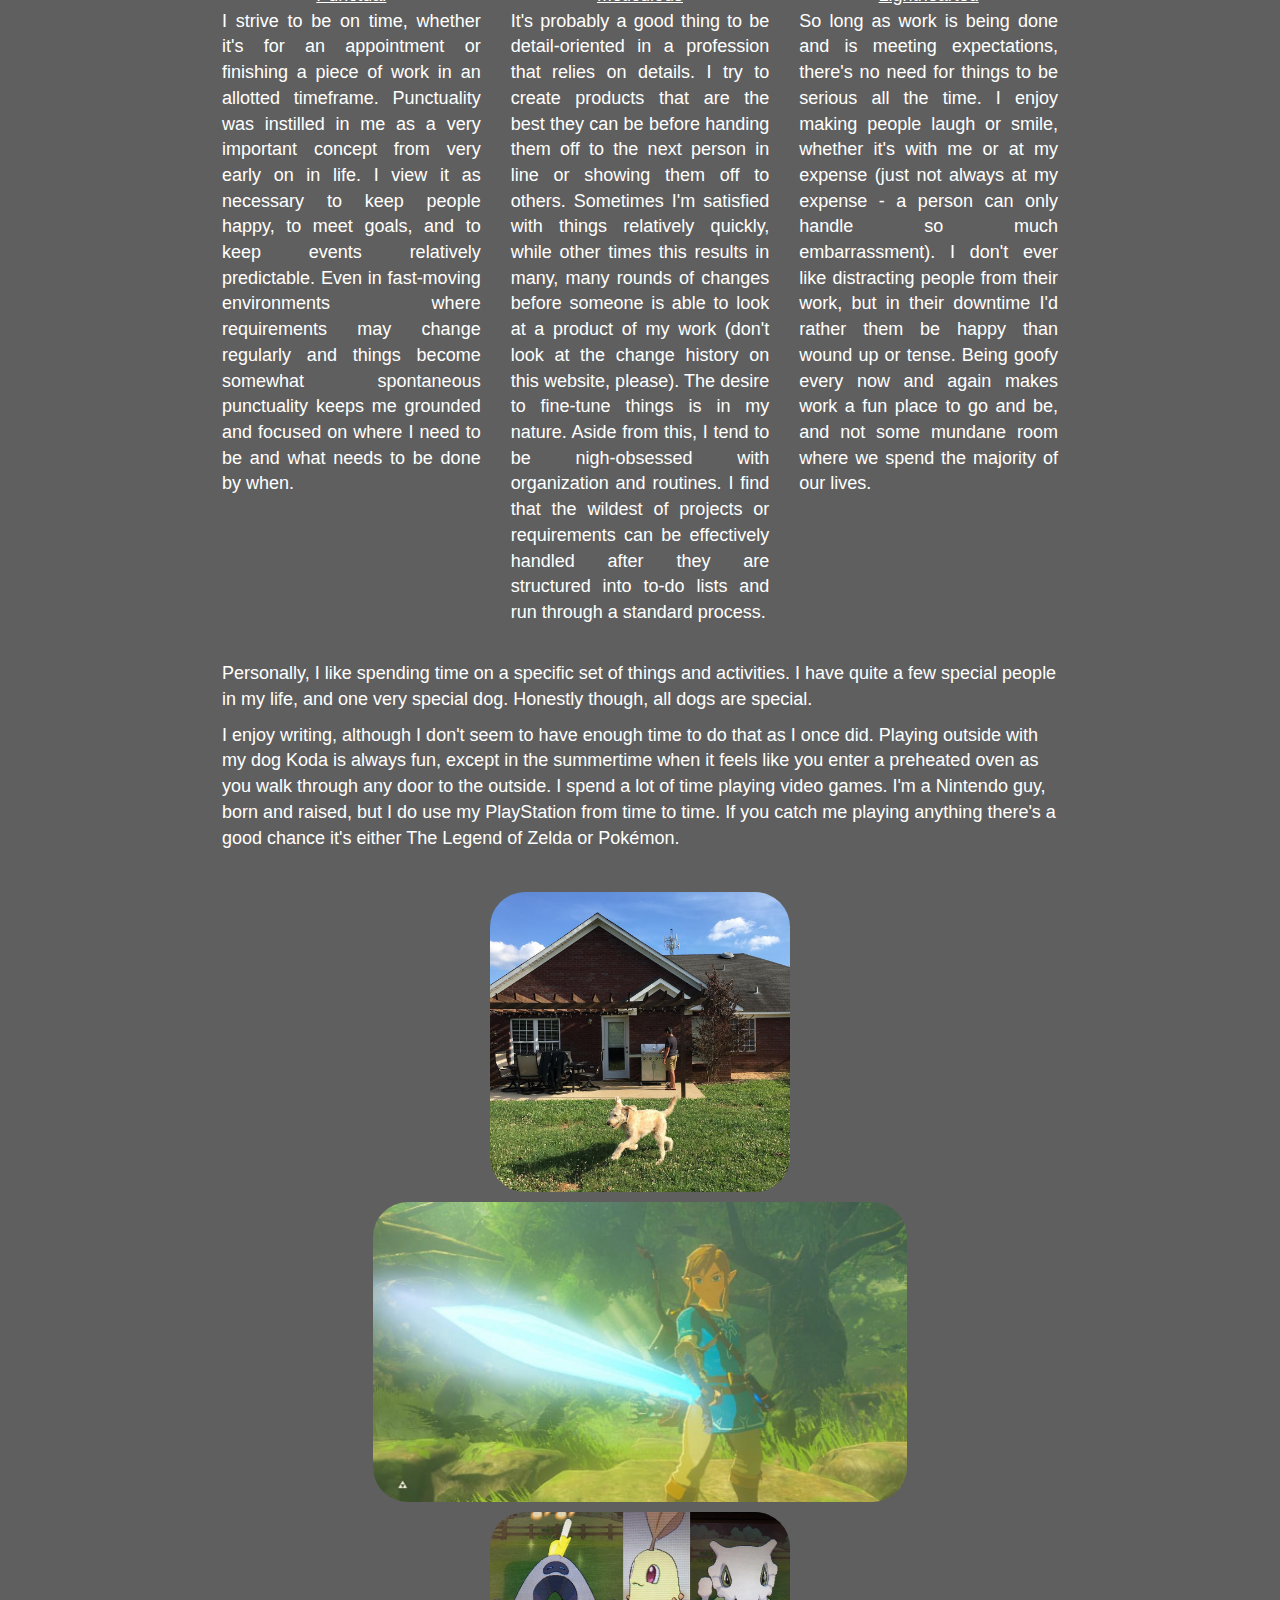
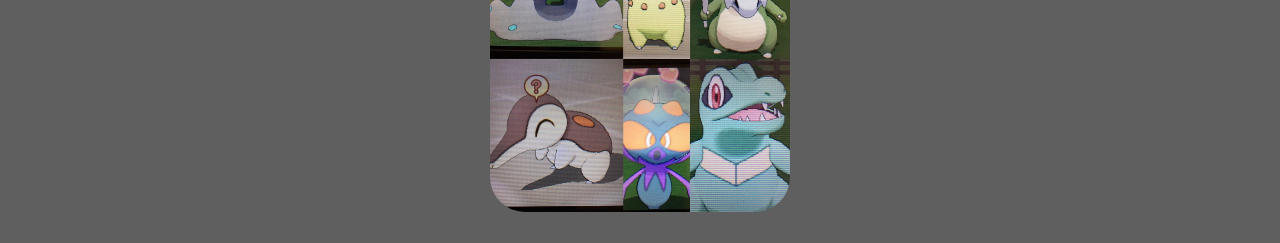
==== commit 244cce95: "Update about.html" ====
--- a/about.html
+++ b/about.html
@@ -31,7 +31,7 @@
                     <div class="row">
                         <div class="col-md-8">
                             <div class="pageTitle">
-                                <div>A Little About Me</div>
+                                <div><h2>A Little About Me</h2></div>
                             </div>
                             <p>Growing up with my time split between my parents in Alabama and Florida, I think I got lucky in the sense
                                 that my grandpa Ellis Champion - my partial eponym - probably encouraged me more mentally than physically
--- a/css/about.css
+++ b/css/about.css
@@ -14,12 +14,15 @@
 
 .pageTitle {
     border: 1px solid #ffffff;
-    width: 90%;
+    margin: auto;
+    padding: 5px 0px;
+    width: 50%;
 }
 
 .pageTitle div {
-    background-color: #ffc83f;
-    padding: 5px 0px;
+    background-color: #ffc83f; 
+    margin-left: -2.5%;
+    text-align: center;
     width: 105%;
 }
 
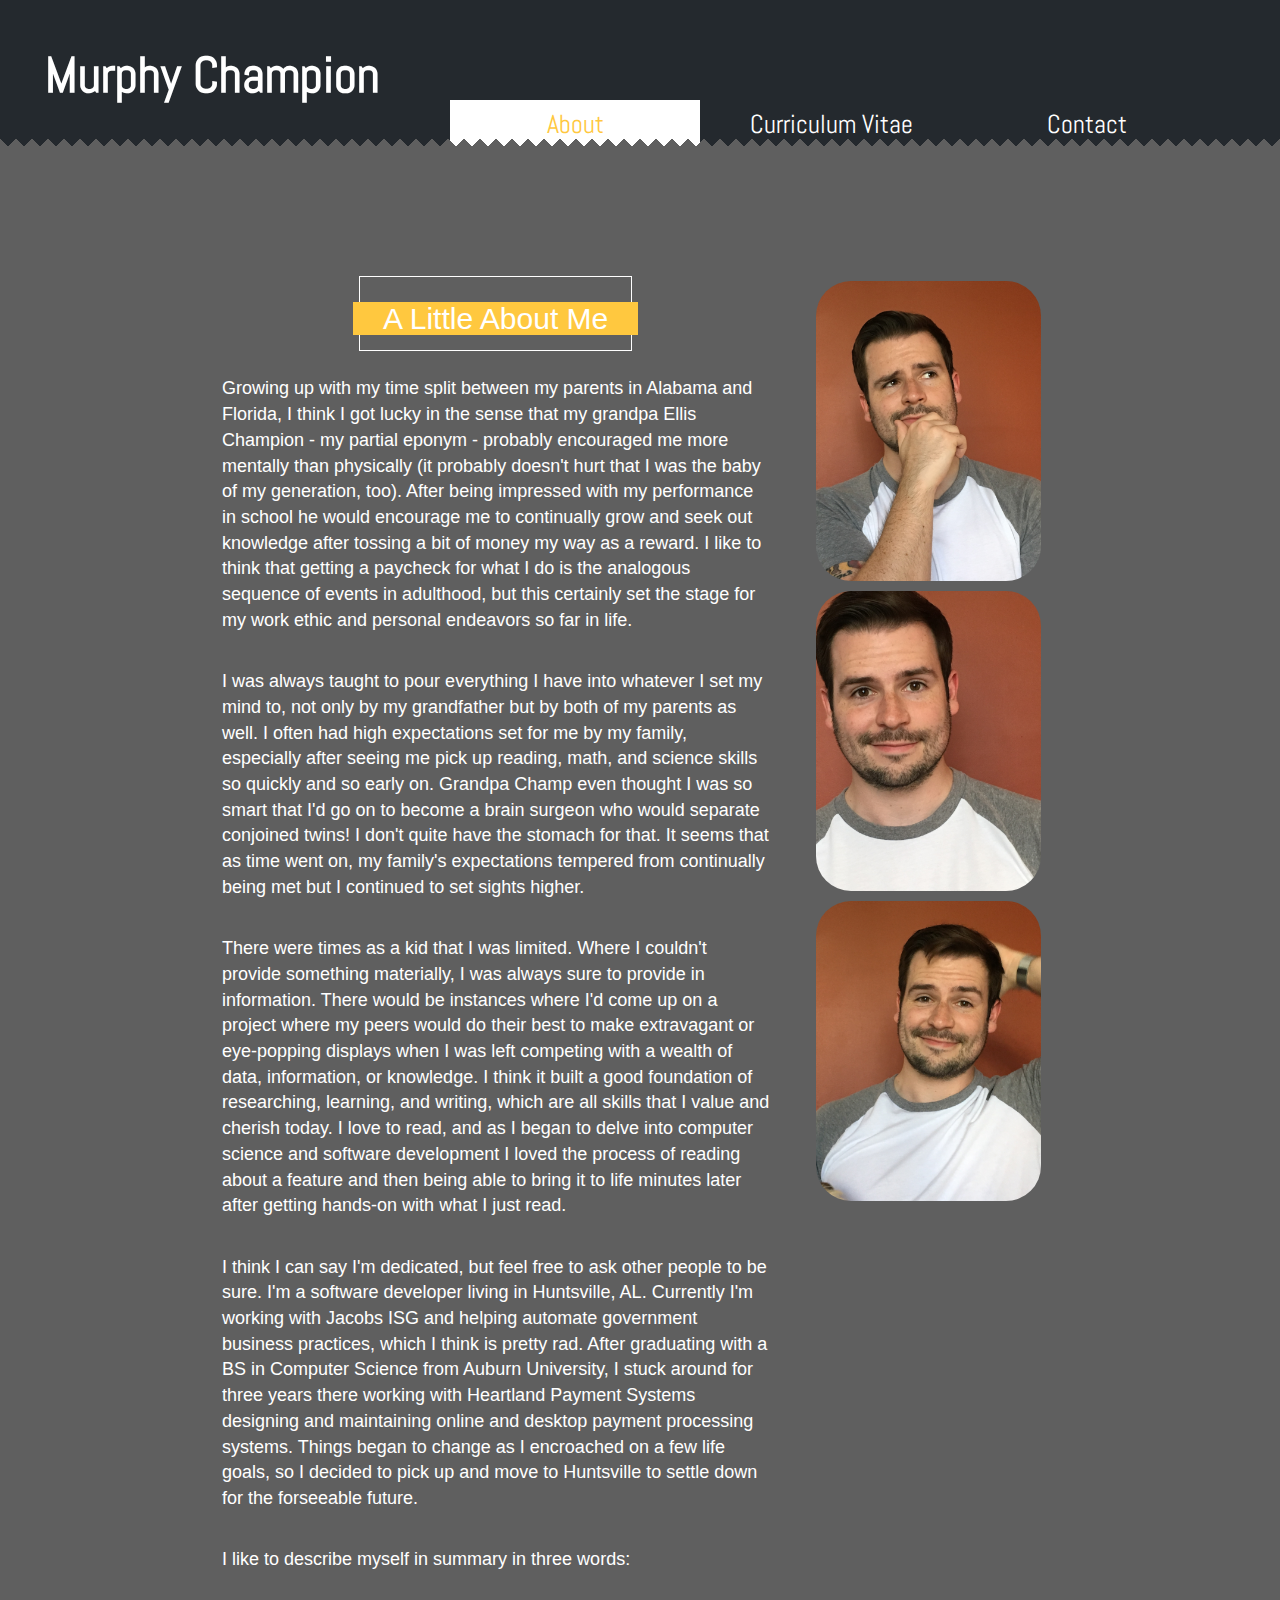
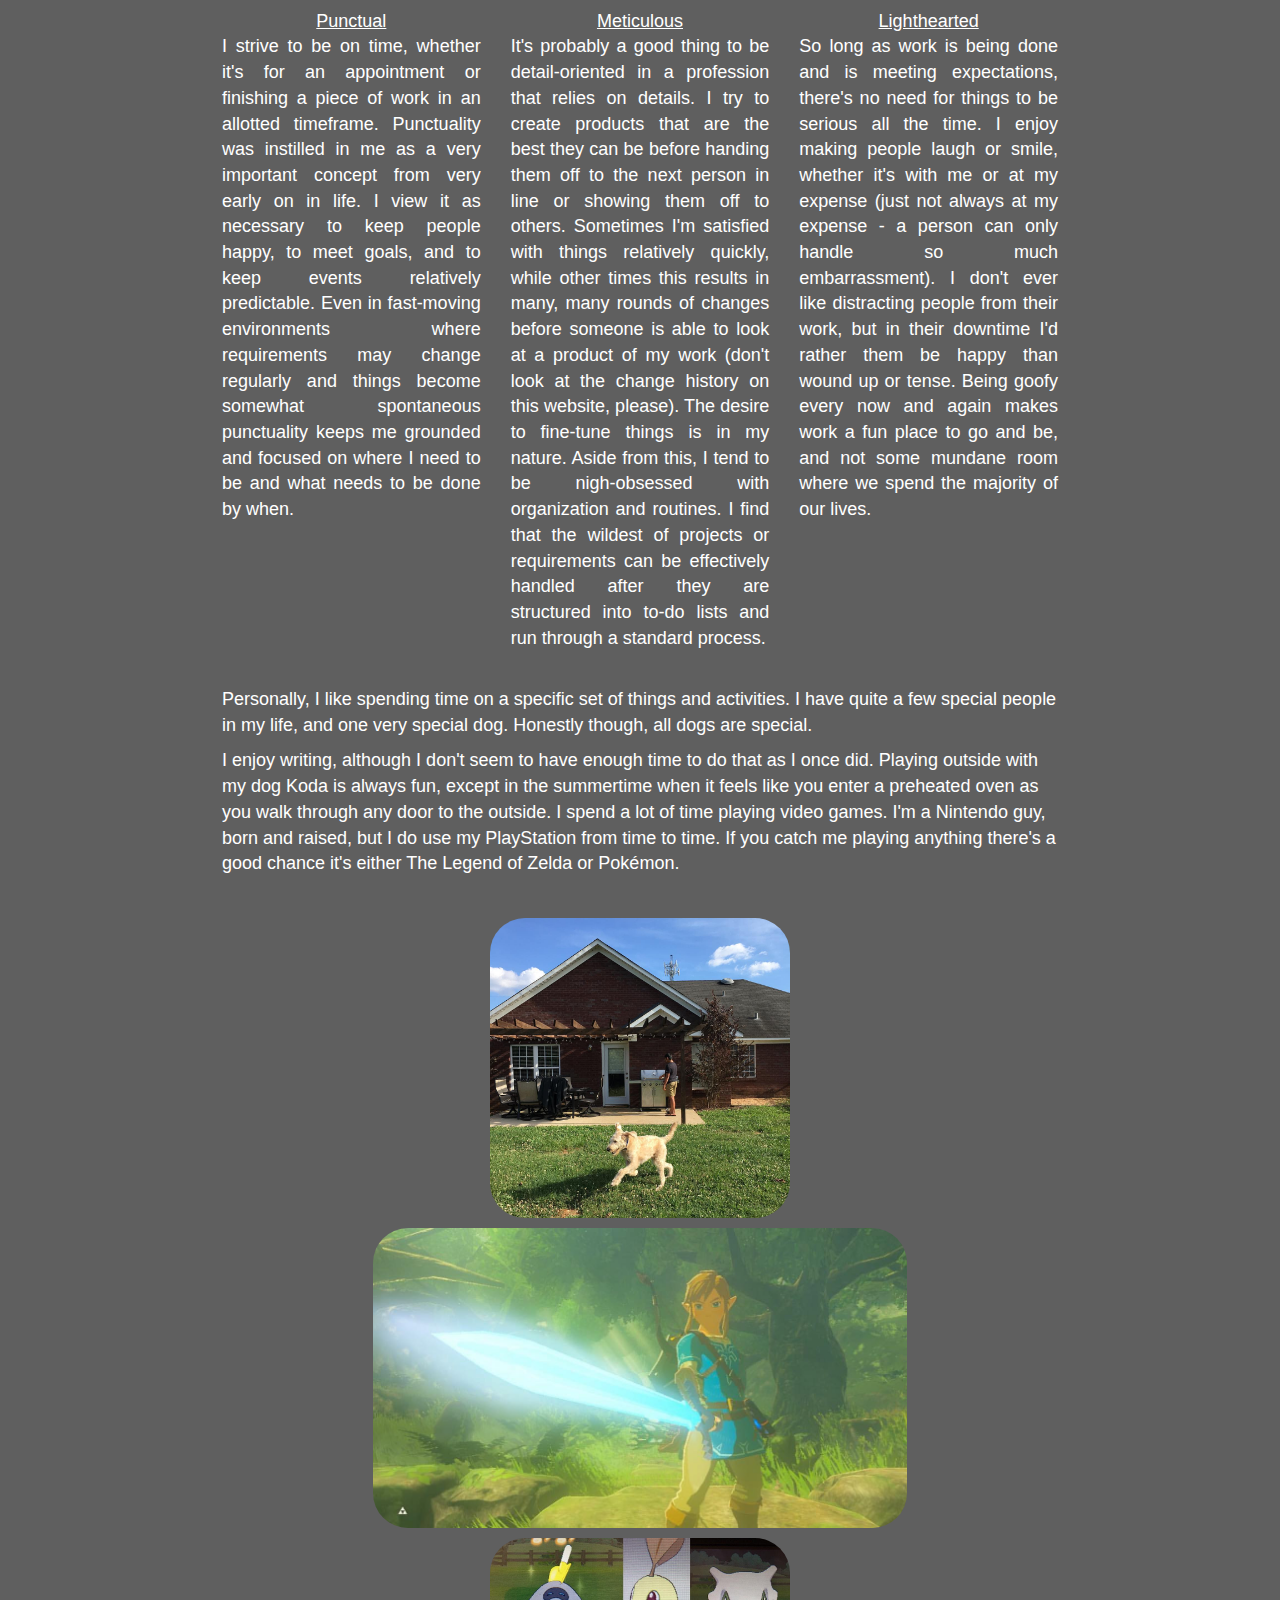
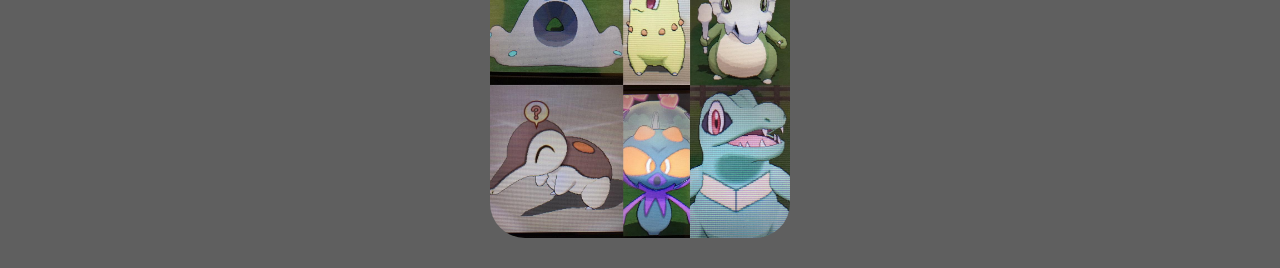
==== commit 957f6b1f: "Update about.html" ====
--- a/about.html
+++ b/about.html
@@ -33,6 +33,7 @@
                             <div class="pageTitle">
                                 <div><h2>A Little About Me</h2></div>
                             </div>
+                            <br/>
                             <p>Growing up with my time split between my parents in Alabama and Florida, I think I got lucky in the sense
                                 that my grandpa Ellis Champion - my partial eponym - probably encouraged me more mentally than physically
                                 (it probably doesn't hurt that I was the baby of my generation, too). After being impressed with my performance in school
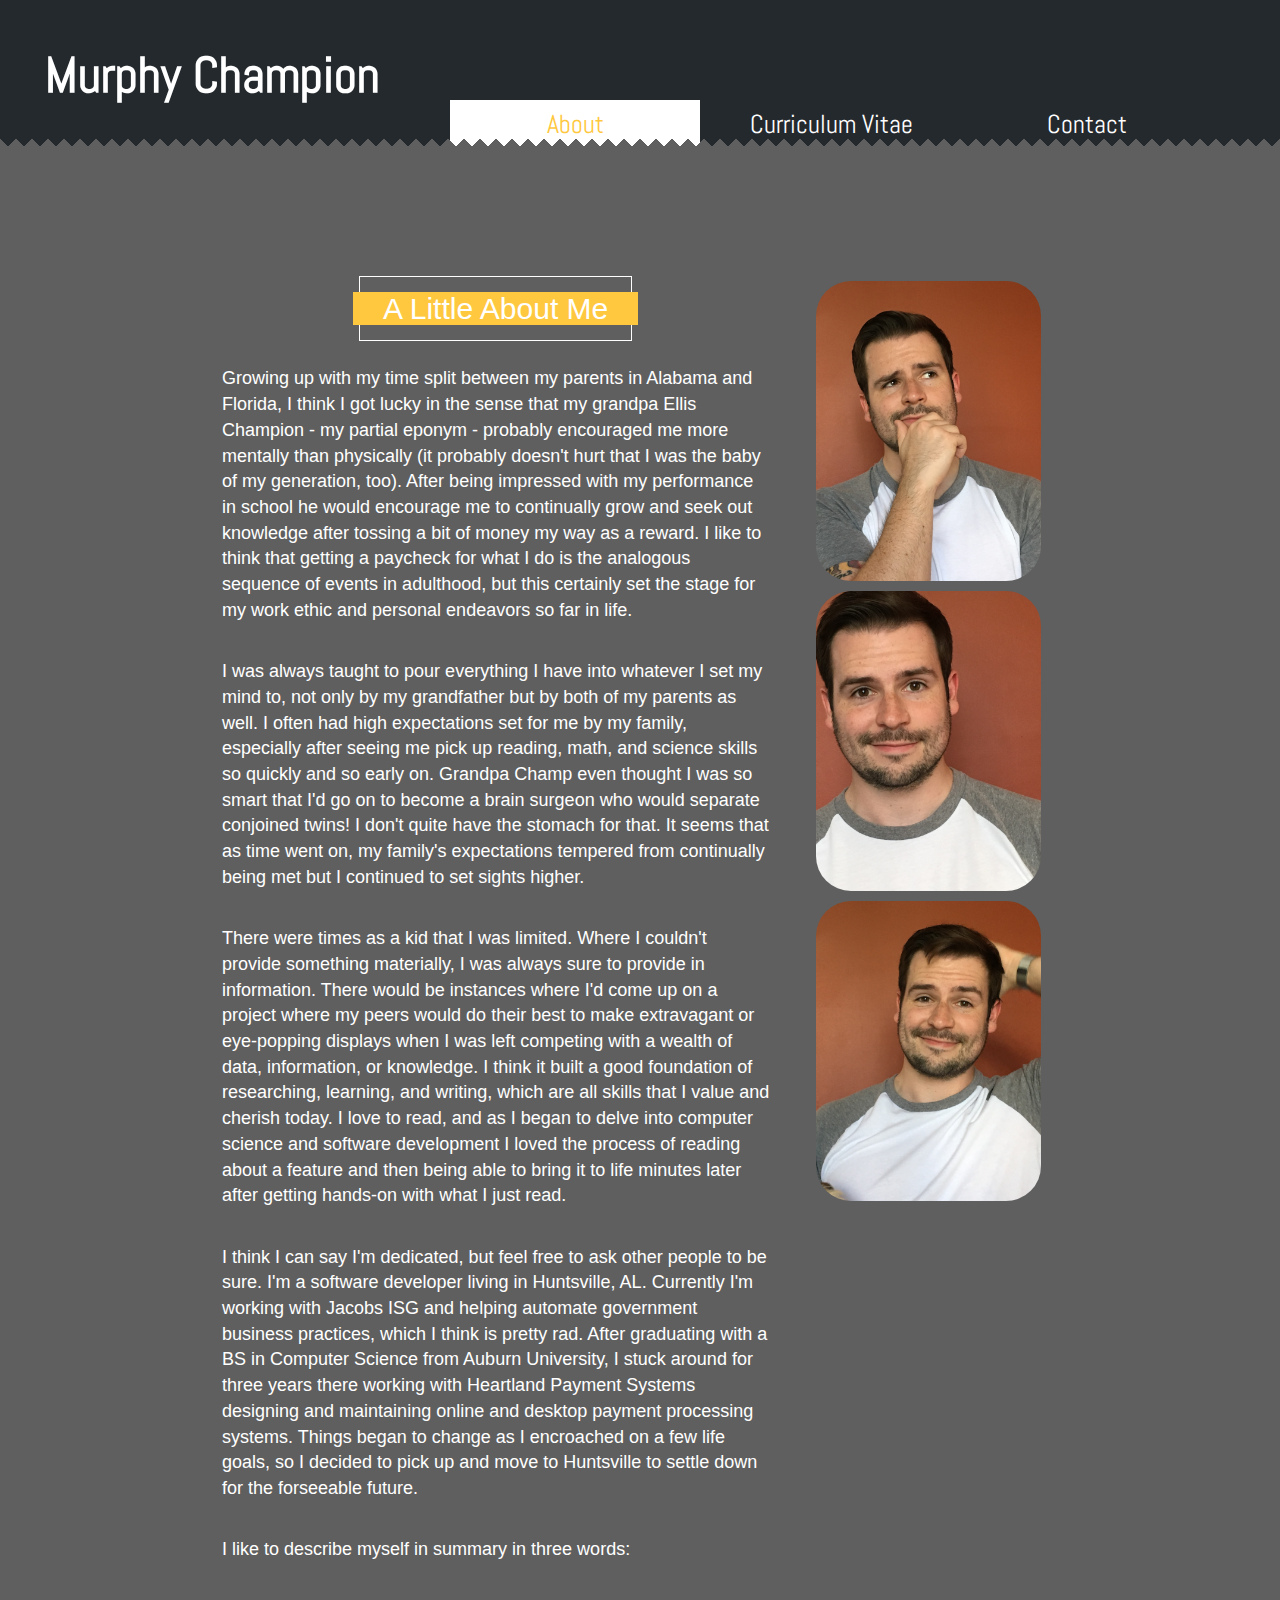
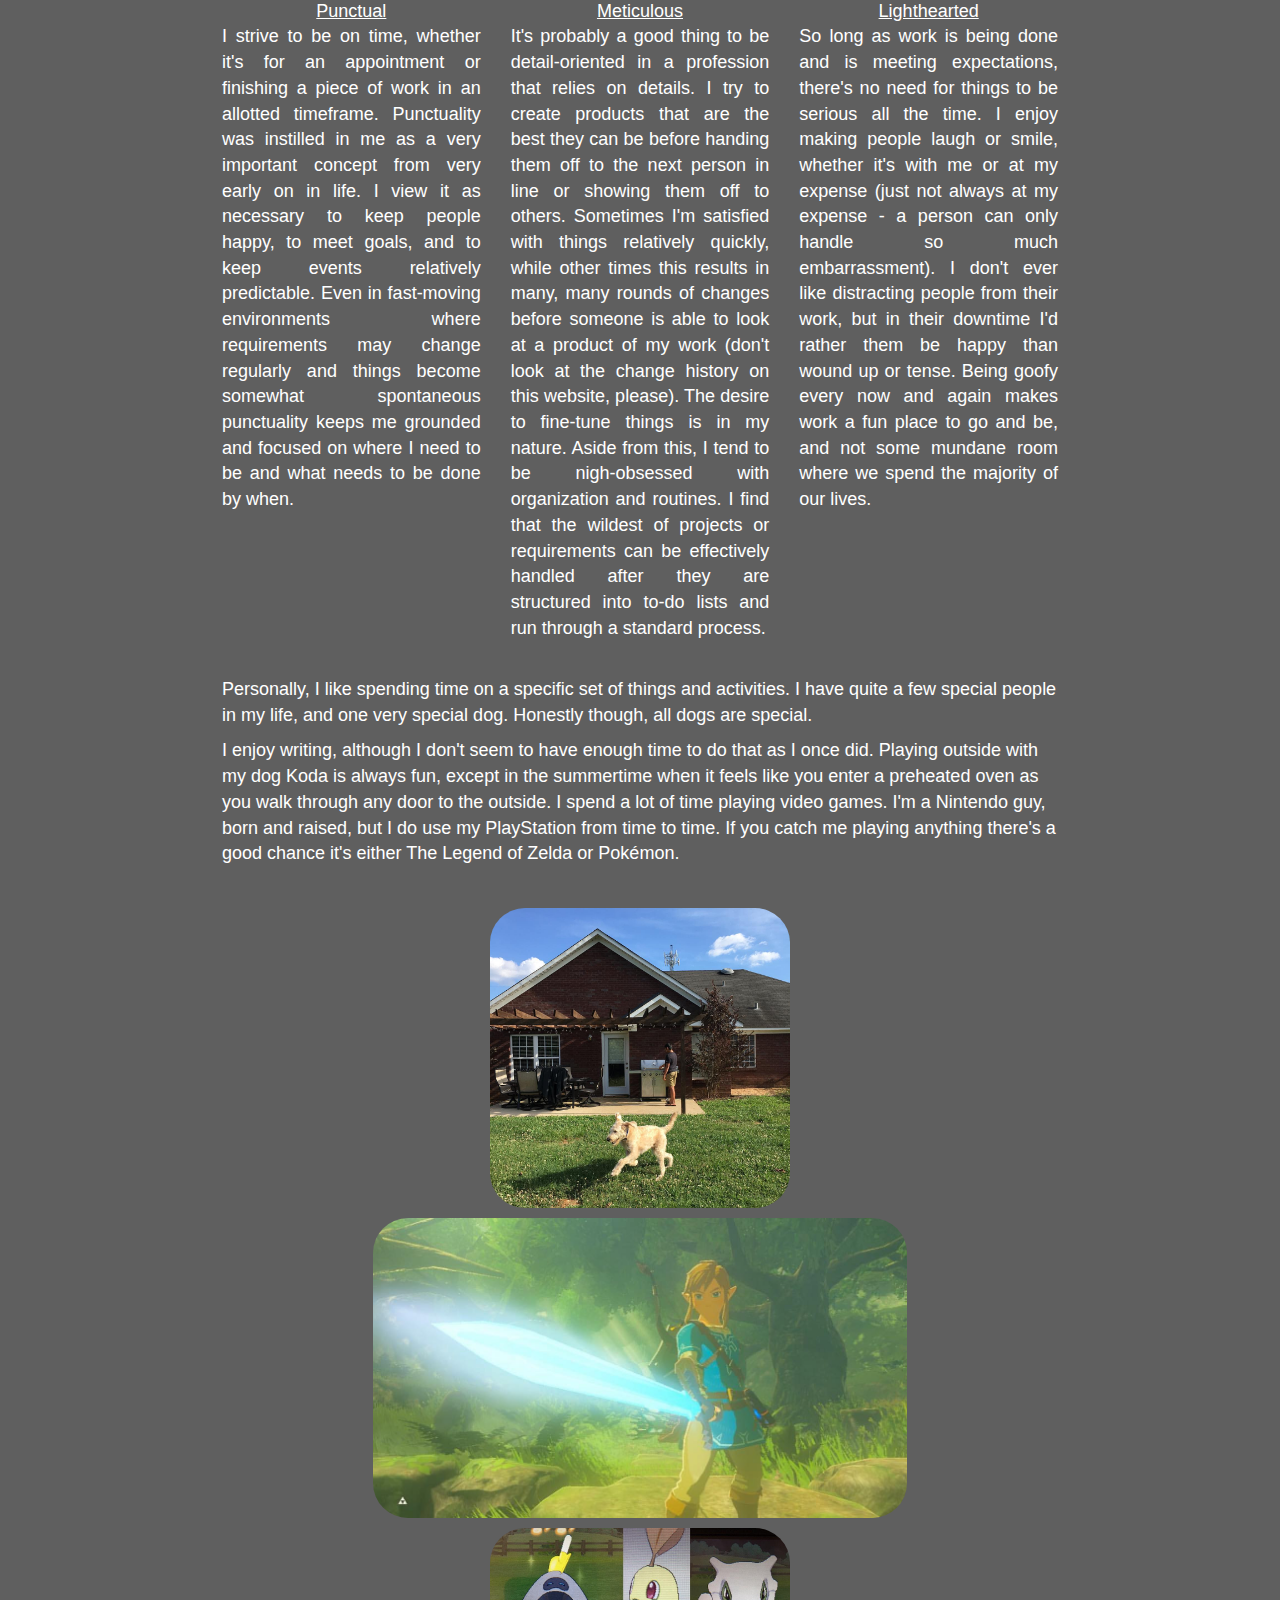
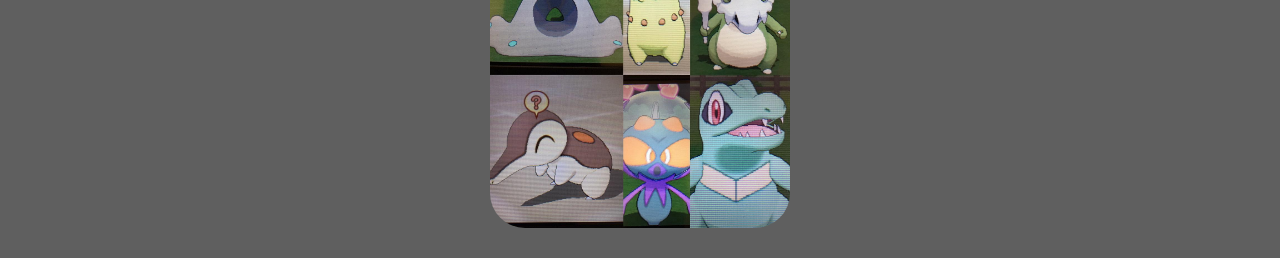
==== commit 1e74641e: "Update about.html" ====
--- a/about.html
+++ b/about.html
@@ -31,7 +31,7 @@
                     <div class="row">
                         <div class="col-md-8">
                             <div class="pageTitle">
-                                <div><h2>A Little About Me</h2></div>
+                                <div><h2 style="margin-top:10px;">A Little About Me</h2></div>
                             </div>
                             <br/>
                             <p>Growing up with my time split between my parents in Alabama and Florida, I think I got lucky in the sense
